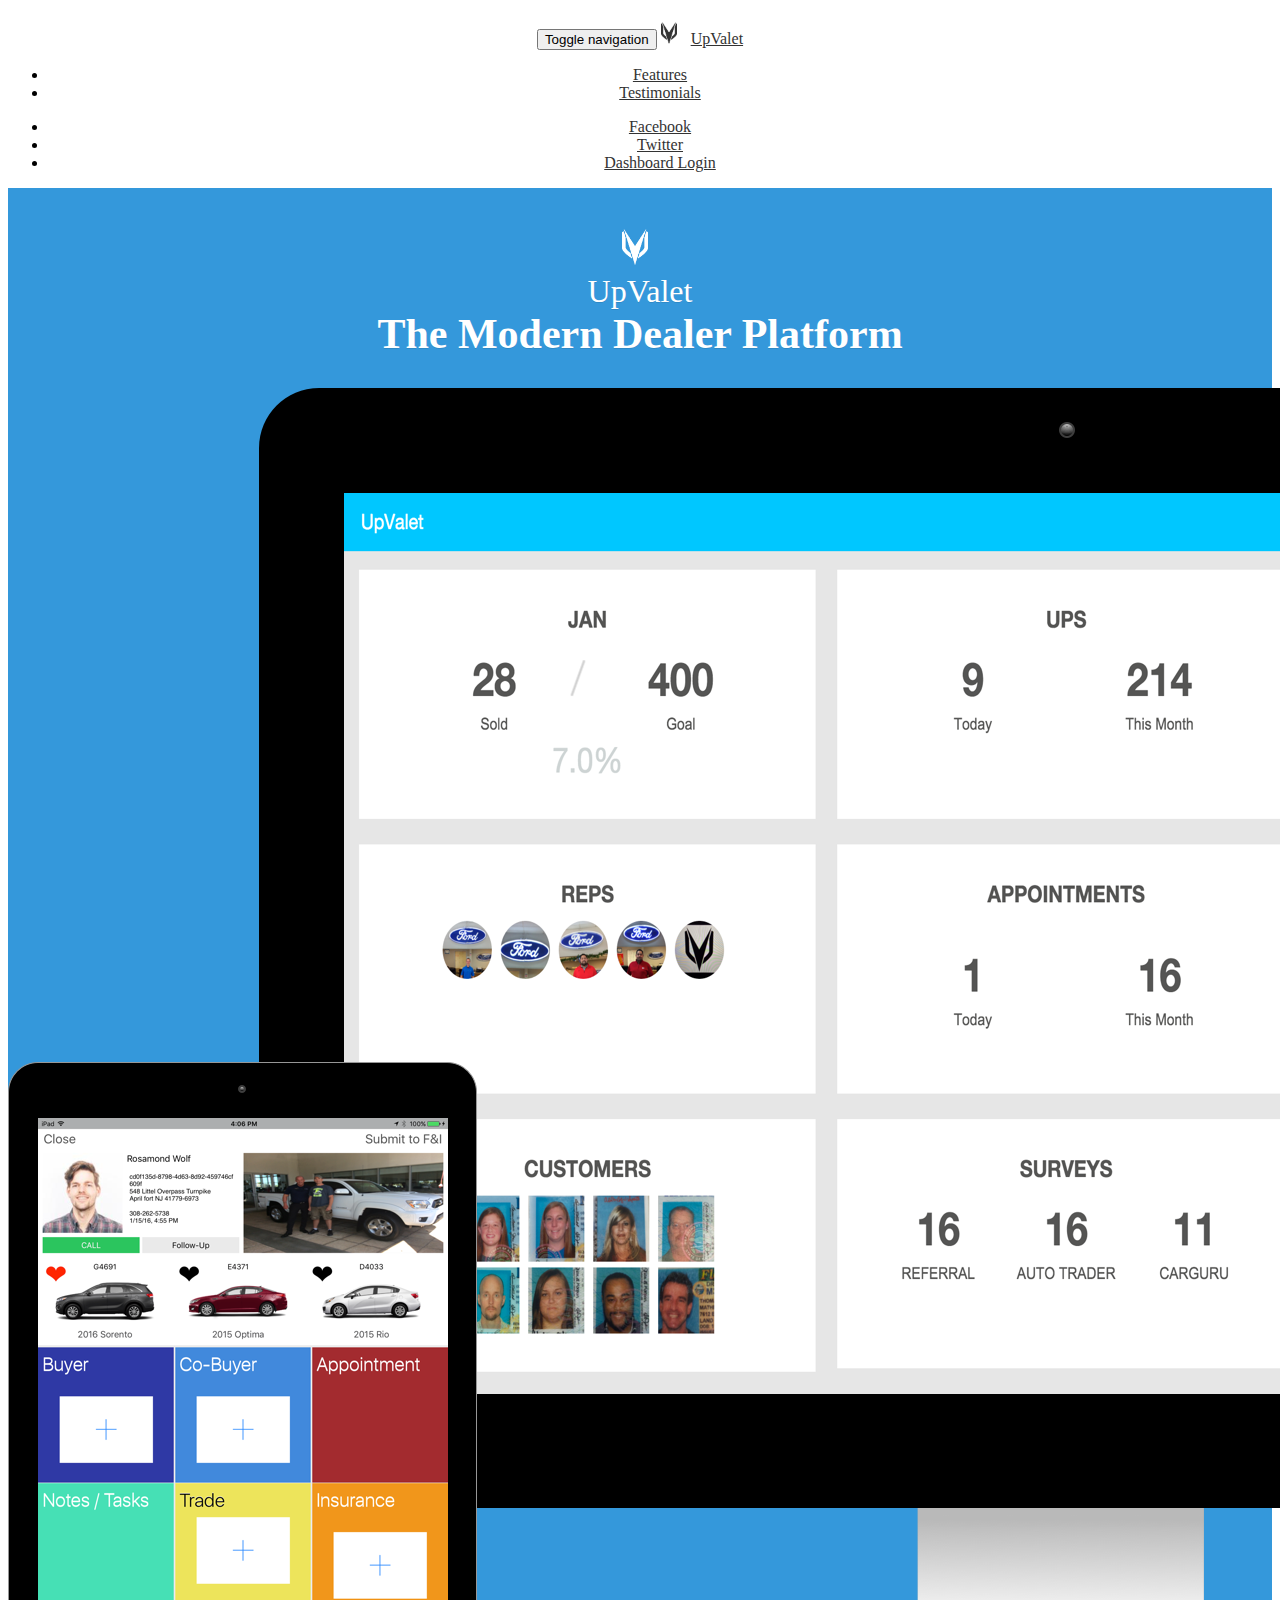
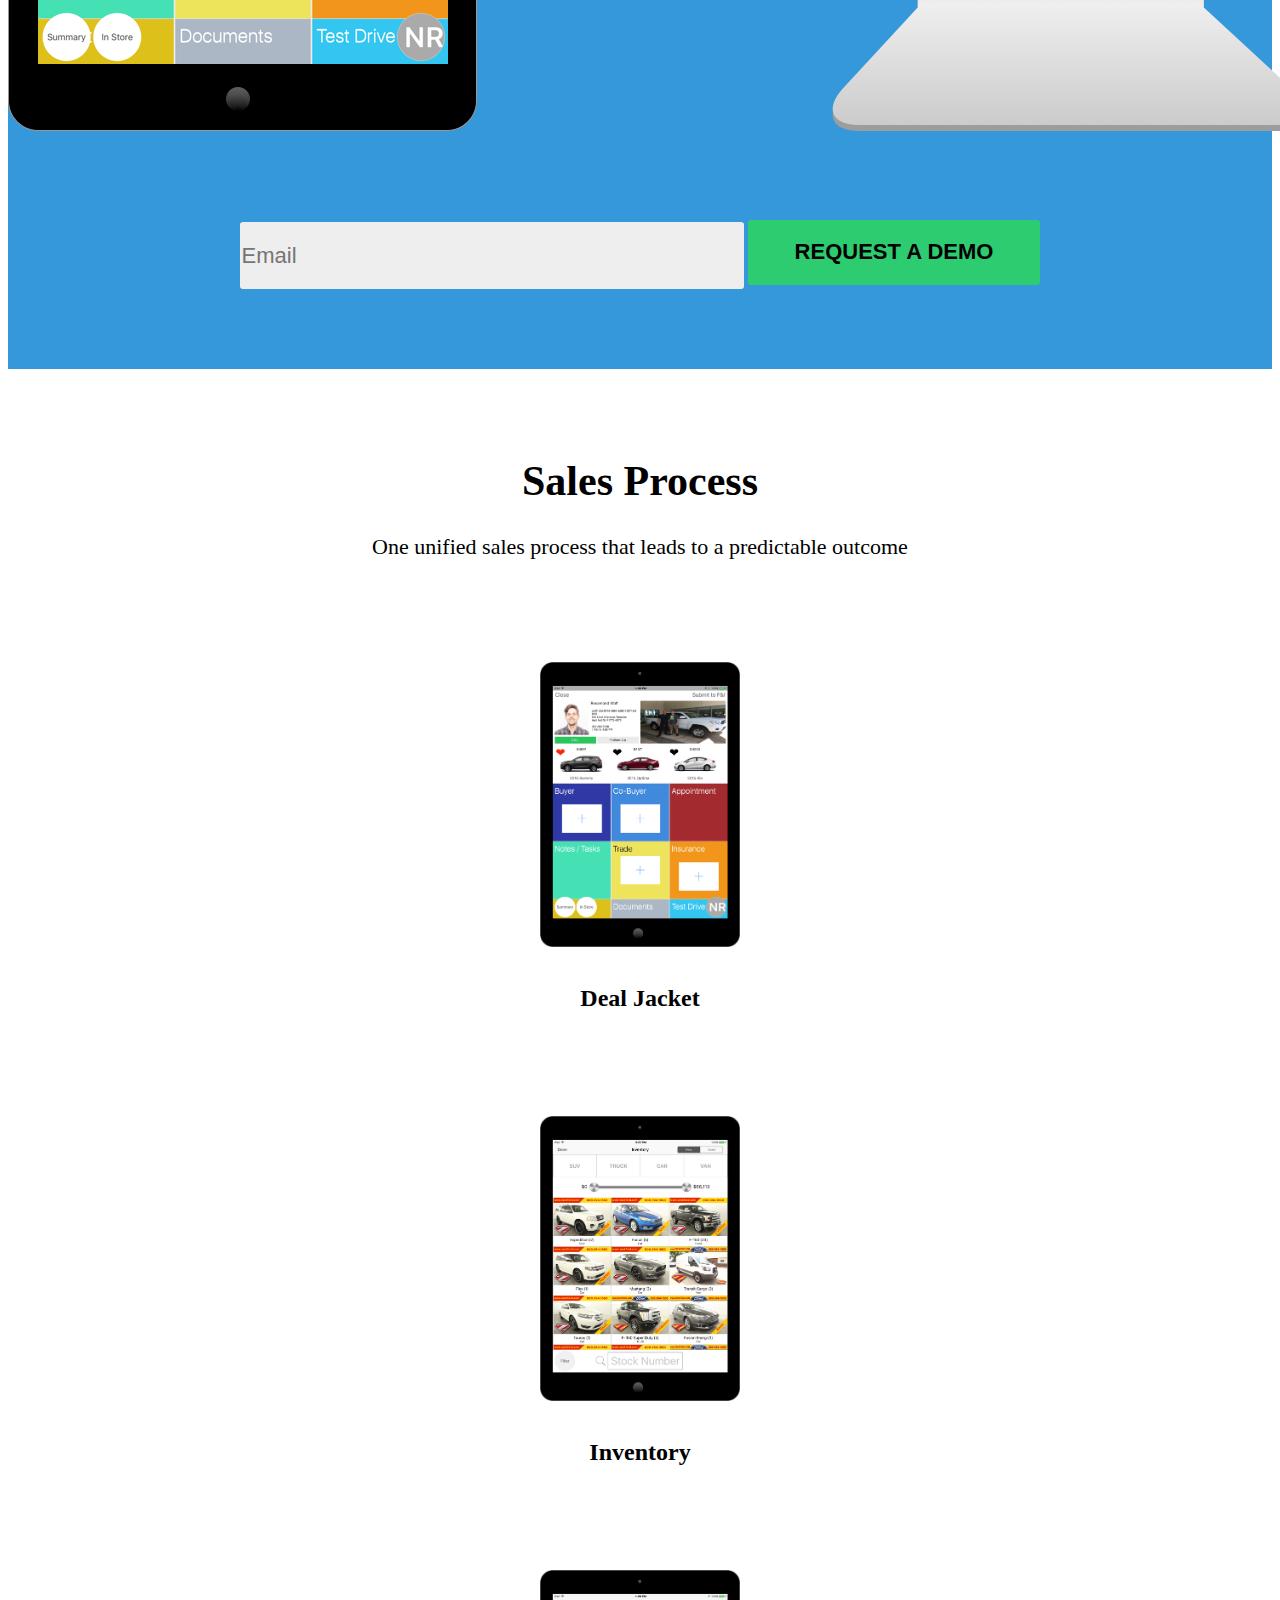
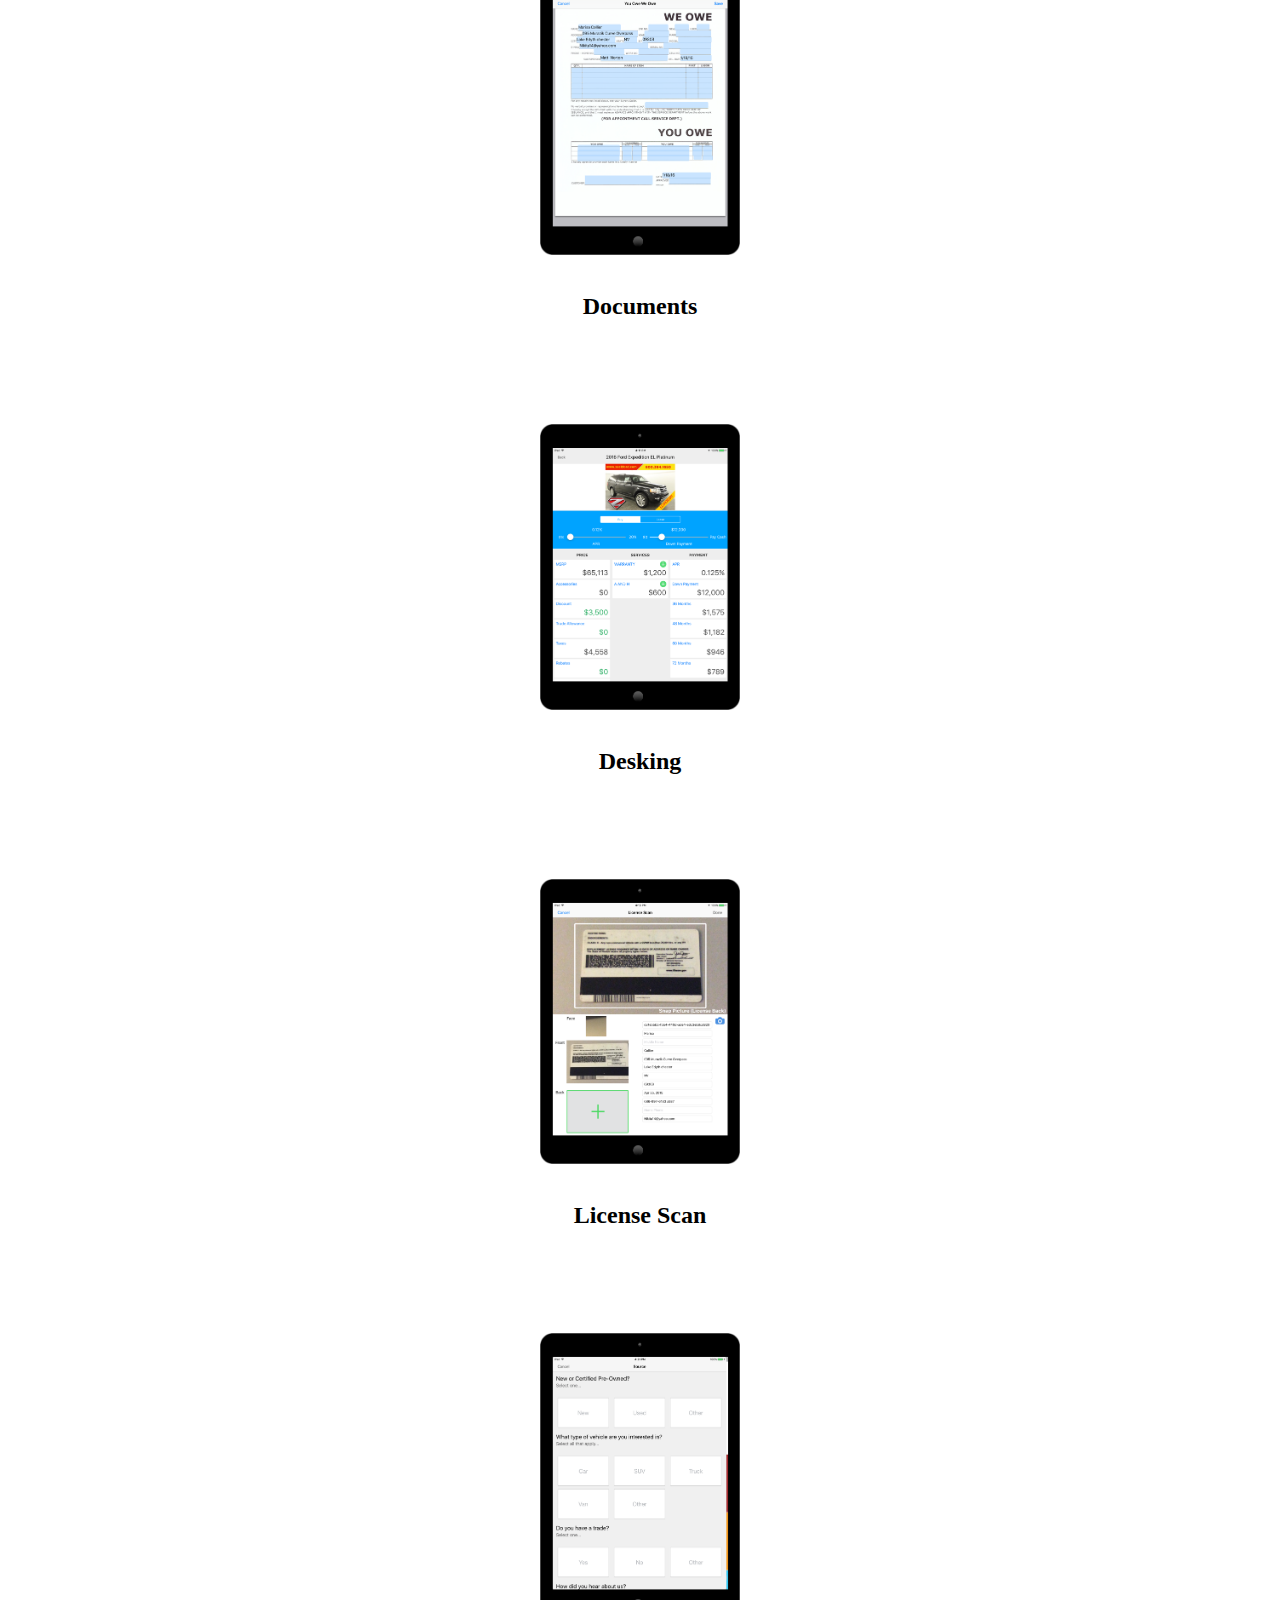
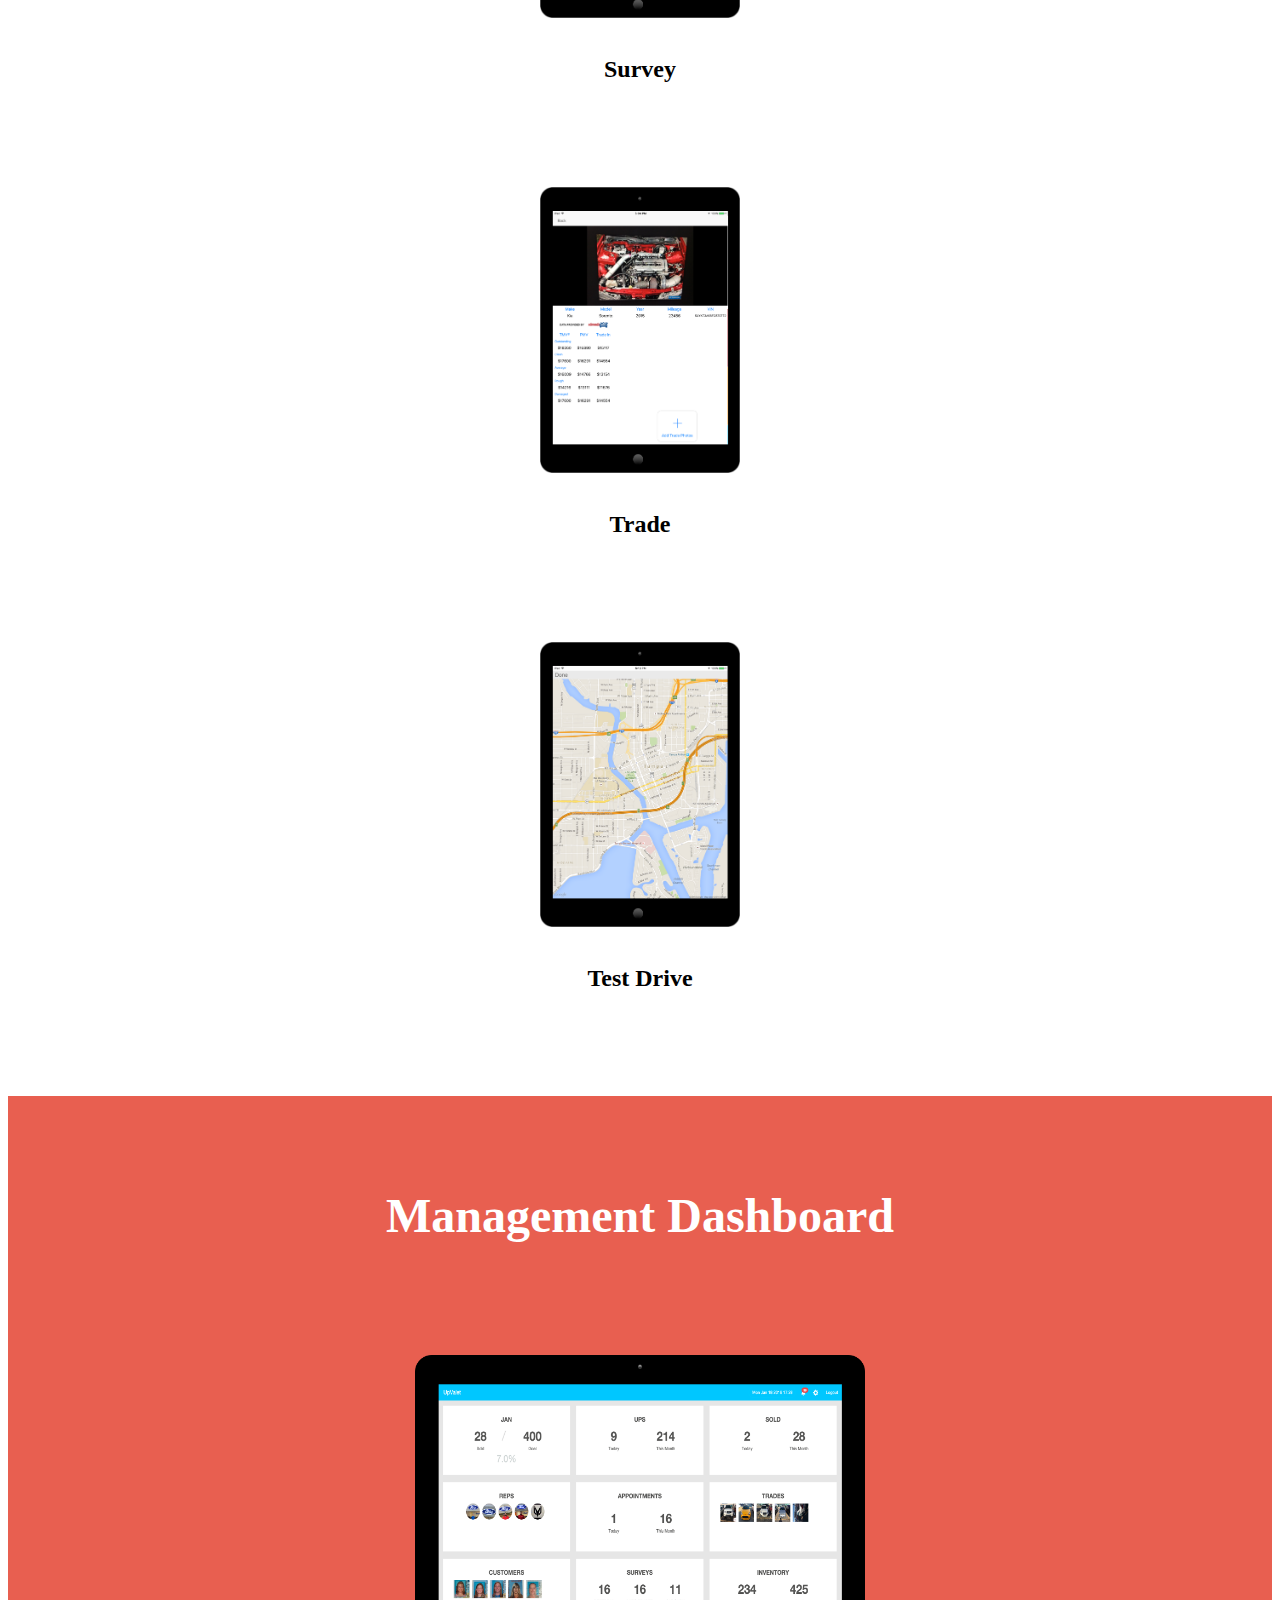
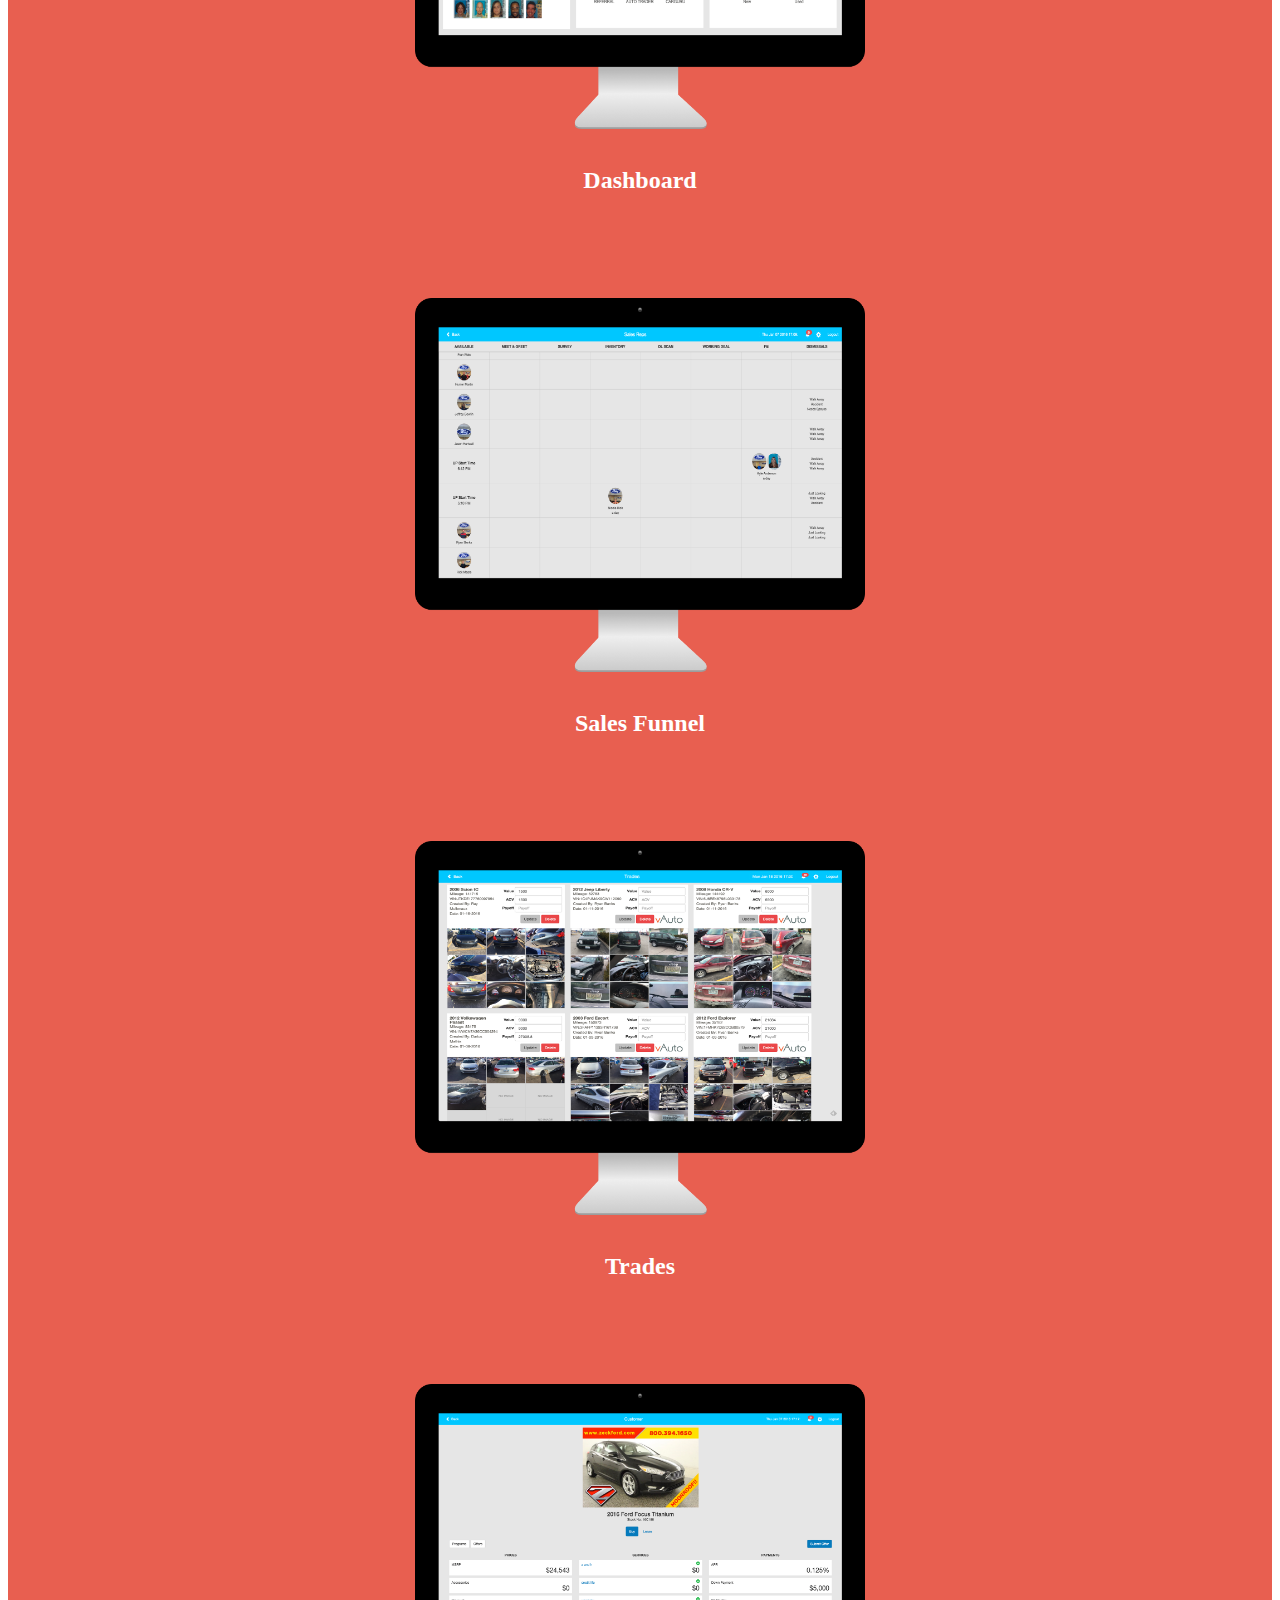
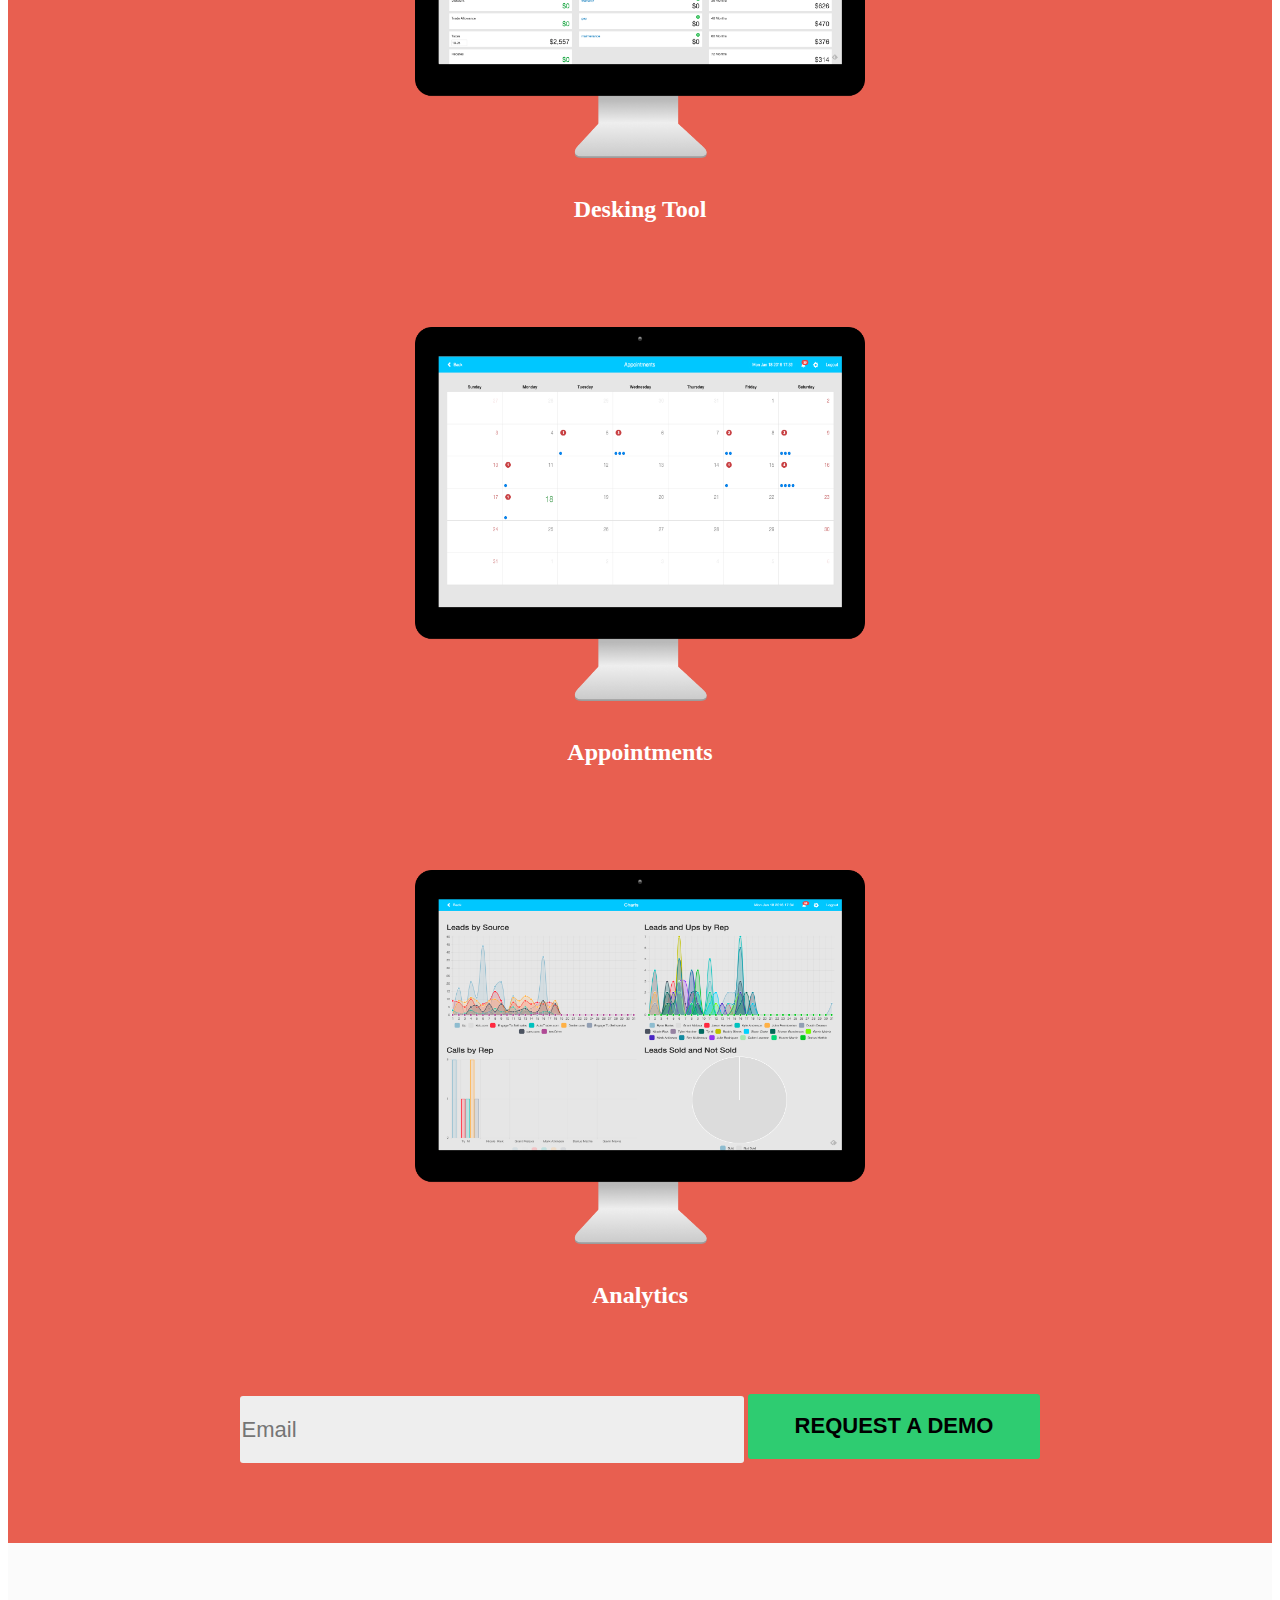
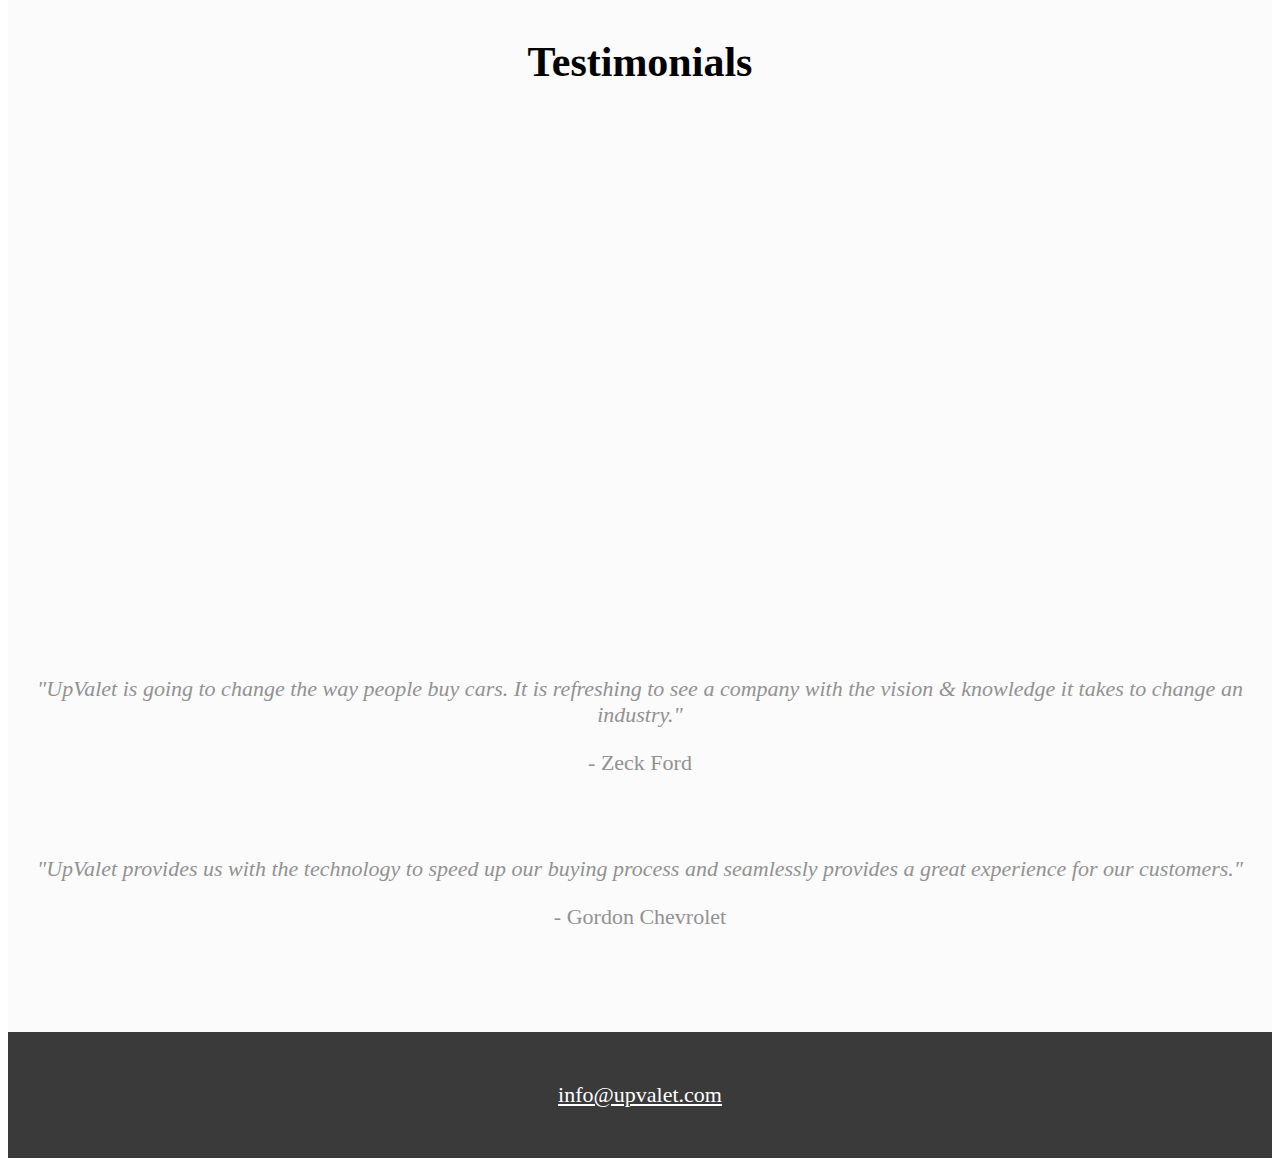
==== index.html @ baeb09fc "Add fb plugin" ====
<!DOCTYPE html>
<html lang=en>
    <head>
        <meta charset=utf-8>
        <meta content="IE=edge" http-equiv=X-UA-Compatible>
        <meta content="width=device-width,initial-scale=1" name=viewport>
        <title>UpValet</title>
        <!-- Latest compiled and minified CSS -->
        <link rel="stylesheet" href="https://maxcdn.bootstrapcdn.com/bootstrap/3.3.6/css/bootstrap.min.css" integrity="sha384-1q8mTJOASx8j1Au+a5WDVnPi2lkFfwwEAa8hDDdjZlpLegxhjVME1fgjWPGmkzs7" crossorigin="anonymous">
        <script src="https://ajax.googleapis.com/ajax/libs/jquery/2.1.3/jquery.min.js"></script>

        <!-- Latest compiled and minified JavaScript -->
        <script src="https://maxcdn.bootstrapcdn.com/bootstrap/3.3.6/js/bootstrap.min.js" integrity="sha384-0mSbJDEHialfmuBBQP6A4Qrprq5OVfW37PRR3j5ELqxss1yVqOtnepnHVP9aJ7xS" crossorigin="anonymous"></script>
        
        <link href=css/styles.css rel=stylesheet>
        <link href=favicon.ico rel=icon>
    </head>
    <body>
        <!--FB SDK -->
        <script>
          window.fbAsyncInit = function() {
            FB.init({
              appId      : '596925270458579',
              xfbml      : true,
              version    : 'v2.6'
            });
          };
        
          (function(d, s, id){
             var js, fjs = d.getElementsByTagName(s)[0];
             if (d.getElementById(id)) {return;}
             js = d.createElement(s); js.id = id;
             js.src = "//connect.facebook.net/en_US/sdk.js";
             fjs.parentNode.insertBefore(js, fjs);
           }(document, 'script', 'facebook-jssdk'));
        </script>
        
        <header class="navbar navbar-static-top uv-navbar" id=top role=banner>
            <div class=container>
                <div class=navbar-header>
                    <button aria-controls=bs-navbar aria-expanded=false class="navbar-toggle collapsed" data-target=#bs-navbar data-toggle=collapse type=button>
                        <span class=sr-only>Toggle navigation</span>
                        <span class=icon-bar></span>
                        <span class=icon-bar></span>
                        <span class=icon-bar></span>
                    </button>
                    <img src="images/logo-dark.png" class="pull-left" id=logo>
                    <a class=navbar-brand href=../>UpValet</a>
                </div>
                <nav class="collapse navbar-collapse" id=bs-navbar>
                    <ul class="nav navbar-nav">
                        <li><a href="#features">Features</a></li>
                        <li><a href="#testimonials">Testimonials</a></li>
                    </ul>
                    <ul class="nav navbar-nav navbar-right">
                        <li><a href="https://www.facebook.com/Upvalet/">Facebook</a></li>
                        <li><a href="https://twitter.com/upvalet">Twitter</a></li>
                        <li><a href="http://dashboard.upvalet.com/#/login">Dashboard Login</a></li>
                    </ul>
                </nav>
            </div>
        </header>
        
        <main class=hero>
            <div class=container>
                <div class="hero-brand">
                    <img src="images/logo.png" class="pull-left" id=logo>
                    <div class="pull-left">UpValet</div>
                </div>
                <div class="clearfix"></div>
                <h1>The Modern Dealer Platform</h1>
                <img src="images/devices.png" class="img-responsive" id=devices>
                
                <form id="sign-up" action="//formspree.io/info@upvalet.com" method="POST" onSubmit="location.href = 'http://upvalet.com'">
                    <div class="form-group input input-group-lg">
                        <input class="form-control email-input" placeholder="Email" spellcheck="false" type="email" id="mailer" type="email" name="_replyto">
                    </div>
                    <input class="btn btn-lg btn-primary" data-disable-with="Saving..." type="submit" value="REQUEST A DEMO">
                </form>
            </div>
        </main>
        <a name="features"></a>
        <div class="section">
            <div class=container>
                <h1>Sales Process </h1>
                <p style="font-size: 22px;">One unified sales process that leads to a predictable outcome </p>
                <div class=row>
                    <div class="col-sm-3 feature">
                        <img src="images/customer-card.png" class="ipad img-responsive">
                        <h3>Deal Jacket</h3>
                    </div>
                    <div class="col-sm-3 feature">
                        <img src="images/inventory.png" class="ipad img-responsive">
                        <h3>Inventory</h3>
                    </div>
                    <div class="col-sm-3 feature">
                        <img src="images/documents.png" class="ipad img-responsive">
                        <h3>Documents</h3>
                    </div>
                    <div class="col-sm-3 feature">
                        <img src="images/desking.png" class="ipad img-responsive">
                        <h3>Desking</h3>
                    </div>
                </div>
                <div class=row>
                    <div class="col-sm-3 feature">
                        <img src="images/license-scan.png" class="ipad img-responsive">
                        <h3>License Scan</h3>
                    </div>
                    <div class="col-sm-3 feature">
                        <img src="images/survey.png" class="ipad img-responsive">
                        <h3>Survey</h3>
                    </div>
                    <div class="col-sm-3 feature">
                        <img src="images/trade.png" class="ipad img-responsive">
                        <h3>Trade</h3>
                    </div>
                    <div class="col-sm-3 feature">
                        <img src="images/test-drive.png" class="ipad img-responsive">
                        <h3>Test Drive</h3>
                    </div>
                </div>
            </div>
        </div>
        
        <!-- Mac -->
        <div class="section mgt-dashboard">
            <div class=container>
                <h1>Management Dashboard</h1>
                <div class=row>
                    <div class="col-sm-4 feature">
                        <img src="images/dashboard.png" class="mac img-responsive">
                        <h3>Dashboard</h3>
                    </div>
                    <div class="col-sm-4 feature">
                        <img src="images/sales-funnel.png" class="mac img-responsive">
                        <h3>Sales Funnel</h3>
                    </div>
                    <div class="col-sm-4 feature">
                        <img src="images/trades.png" class="mac img-responsive">
                        <h3>Trades</h3>
                    </div>
                    
                </div>
                <div class=row>
                    <div class="col-sm-4 feature">
                        <img src="images/mgt-desking.png" class="mac img-responsive">
                        <h3>Desking Tool</h3>
                    </div>
                    <div class="col-sm-4 feature">
                        <img src="images/appointments.png" class="mac img-responsive">
                        <h3>Appointments</h3>
                    </div>
                    <div class="col-sm-4 feature">
                        <img src="images/analytics.png" class="mac img-responsive">
                        <h3>Analytics</h3>
                    </div>
                </div>
                
                <form id="sign-up" action="//formspree.io/info@upvalet.com" method="POST" onSubmit="location.href = 'http://upvalet.com'">
                    <div class="form-group input input-group-lg">
                        <input class="form-control email-input" placeholder="Email" spellcheck="false" type="email" id="mailer" type="email" name="_replyto">
                    </div>
                    <input class="btn btn-lg btn-primary" data-disable-with="Saving..." type="submit" value="REQUEST A DEMO">
                </form>
            </div>
        </div>
        
        <a name="testimonials"></a>
        <div class="section testimonials">
            <div class=container>
                <h2>Testimonials</h2>
                <br>
                <div class="row">
                    <div class="col-lg-6">
                        <iframe id=video-testimonial src="https://www.youtube.com/embed/QkMRUKSz26s" frameborder="0" allowfullscreen></iframe>
                    </div>
                    <div class="col-lg-6 text-left">
                        <br>
                        <br>
                        <p><i>"UpValet is going to change the way people buy cars. It is refreshing to see a company with the vision & knowledge it takes to change an industry."</i></p>
                        <p>- Zeck Ford</p>
                        
                        <br>
                        <br>
                        <p><i>"UpValet provides us with the technology to speed up our buying process and seamlessly provides a great experience for our customers."</i></p>
                        <p>- Gordon Chevrolet</p>
                    </div>
                </div>
            </div>
        </div>
        
        <!-- FB Plugin -->
        <div class="fb-send-to-messenger" 
          messenger_app_id="596925270458579" 
          page_id="580854681959923" 
          data-ref="" 
          color="blue" 
          size="standard"></div>

        <footer class=uv-footer role=contentinfo>
            <div class=container>
                <a href="mailto:info@upvalet.com">info@upvalet.com</a>
            </div>
        </footer>
        <script>
          (function(i,s,o,g,r,a,m){i['GoogleAnalyticsObject']=r;i[r]=i[r]||function(){
          (i[r].q=i[r].q||[]).push(arguments)},i[r].l=1*new Date();a=s.createElement(o),
          m=s.getElementsByTagName(o)[0];a.async=1;a.src=g;m.parentNode.insertBefore(a,m)
          })(window,document,'script','//www.google-analytics.com/analytics.js','ga');

          ga('create', 'UA-61656320-2', 'auto');
          ga('send', 'pageview');

        </script>
        <script> (function(n,i,_n,j,a){ n.addEventListener("DOMContentLoaded", function() { i['liveninja'] = ["https://preview.liveninja.com/w/upvalet?frame=true"]; var _n = n.createElement('script'); var j = n.getElementsByTagName('script')[0]; _n.async = 1; _n.src='https://preview.liveninja.com/w/assets/widget.js'; j.parentNode.insertBefore(_n, j); })})(document, window); </script>
    </body>
</html>
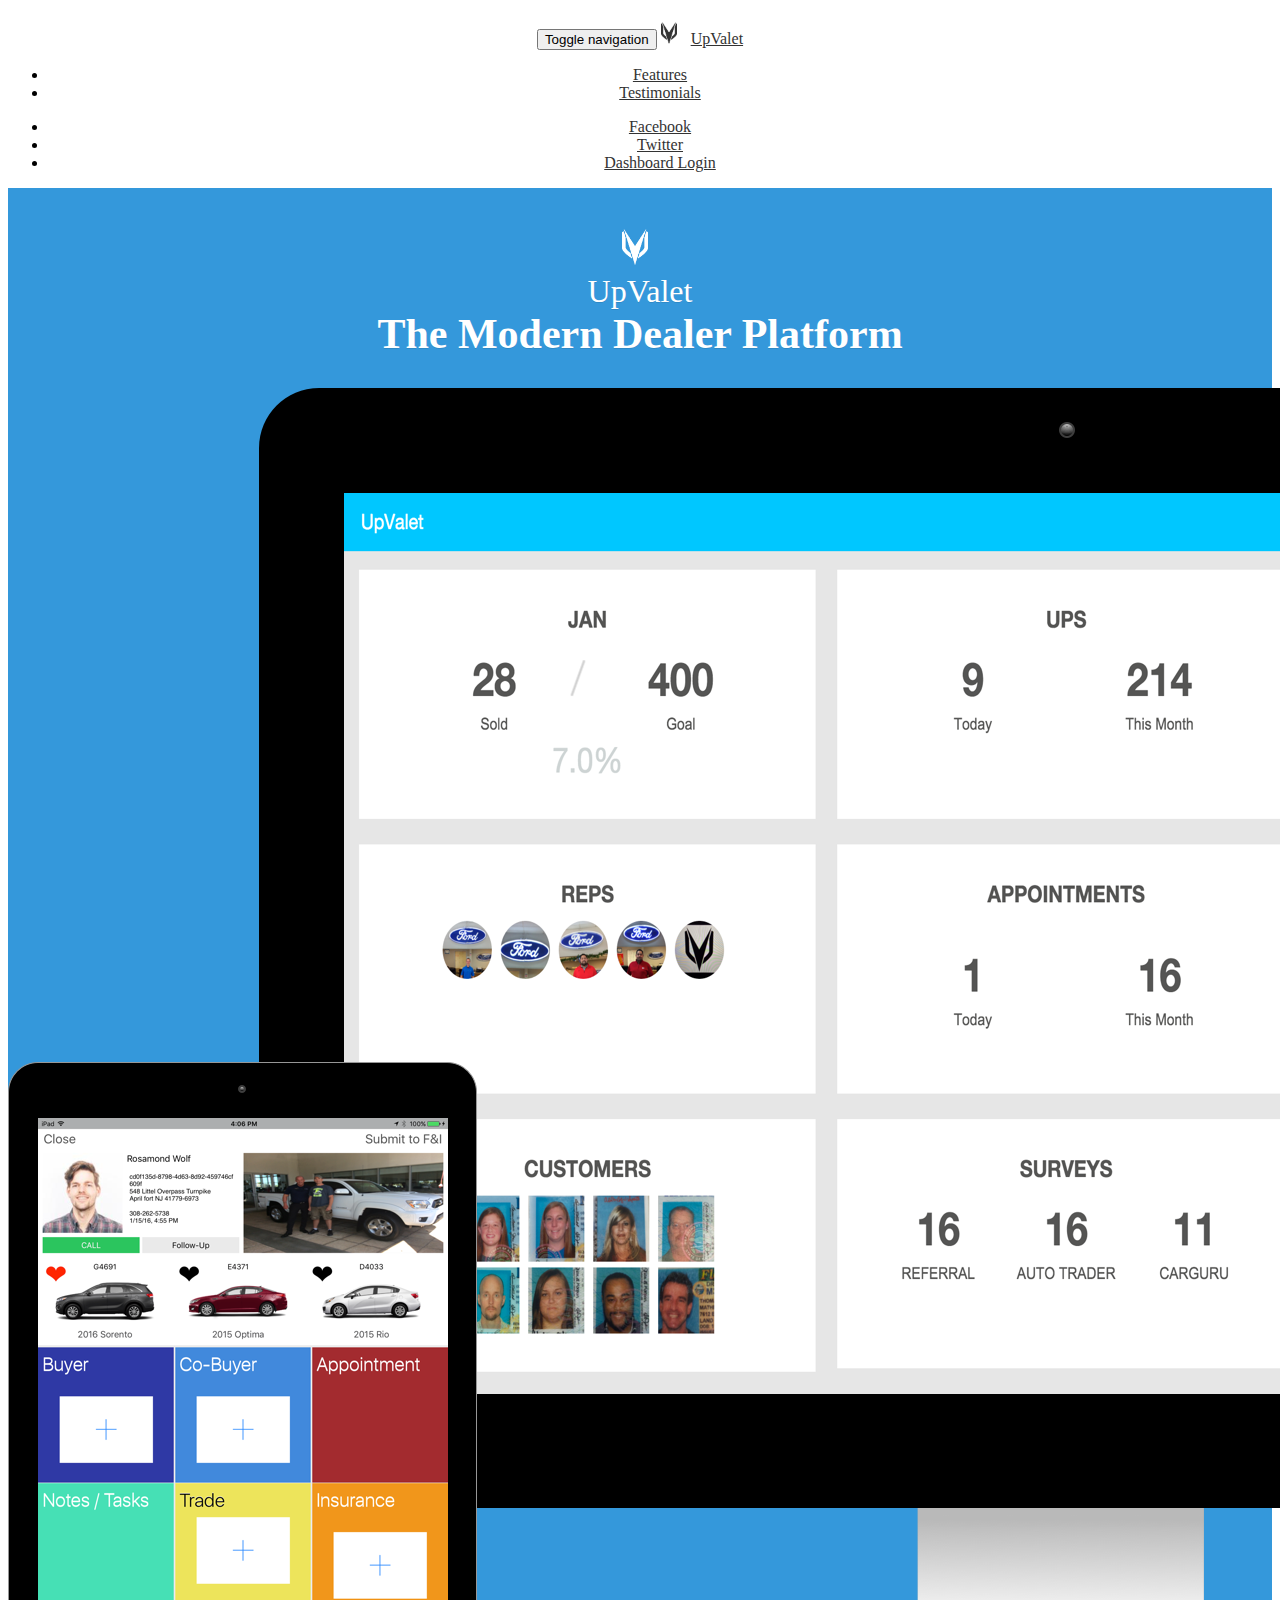
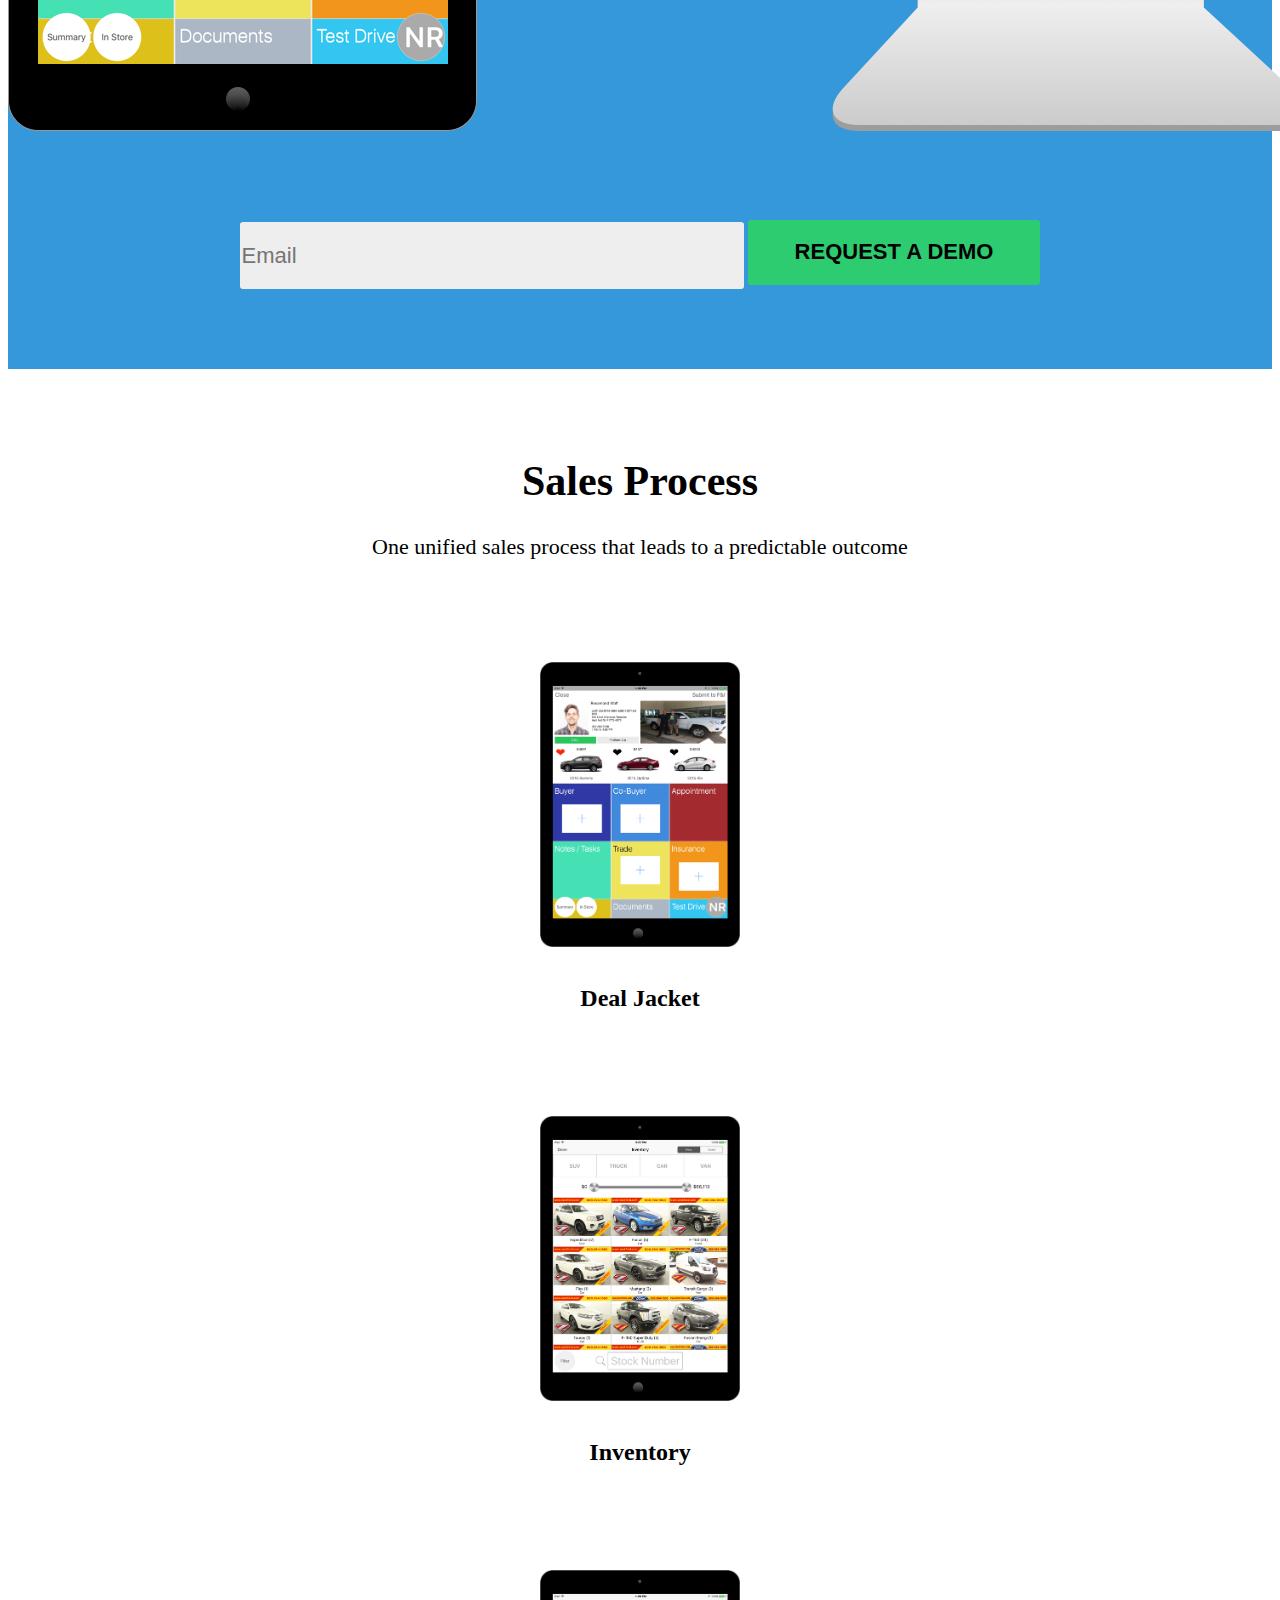
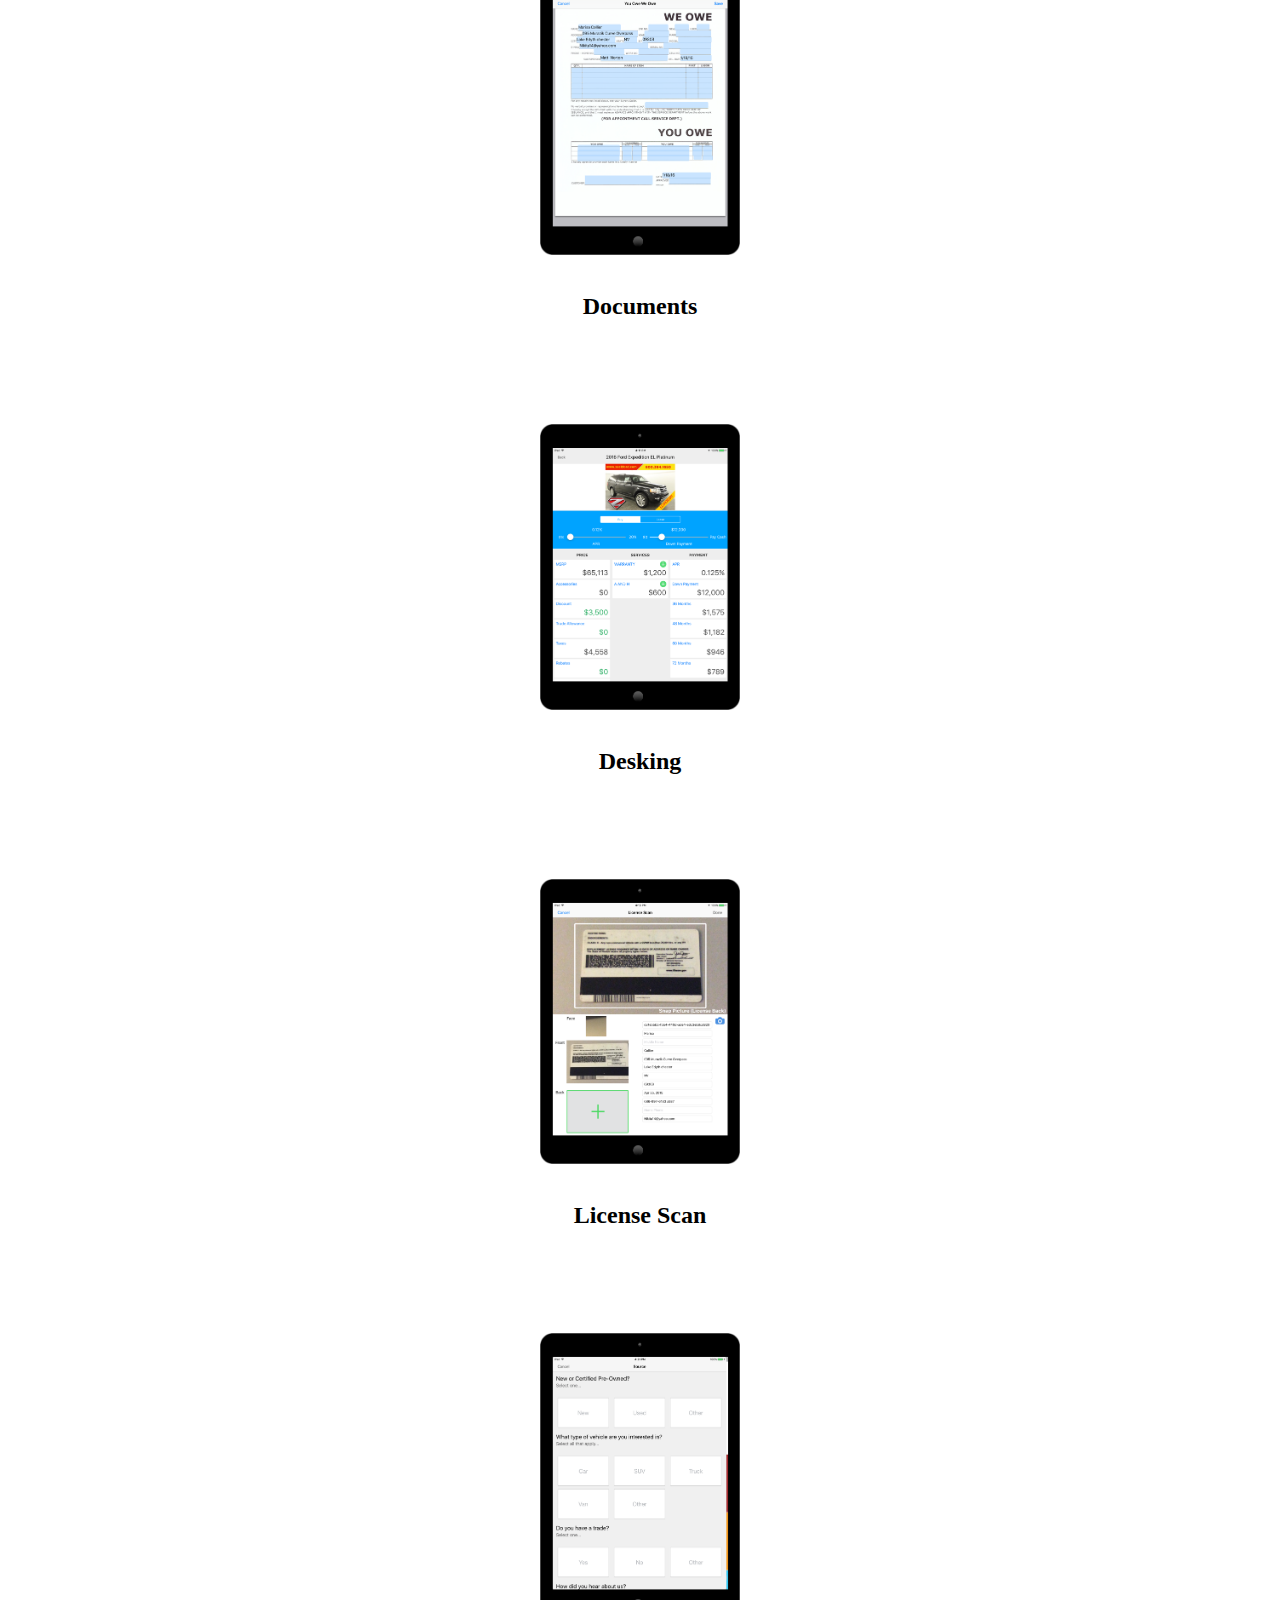
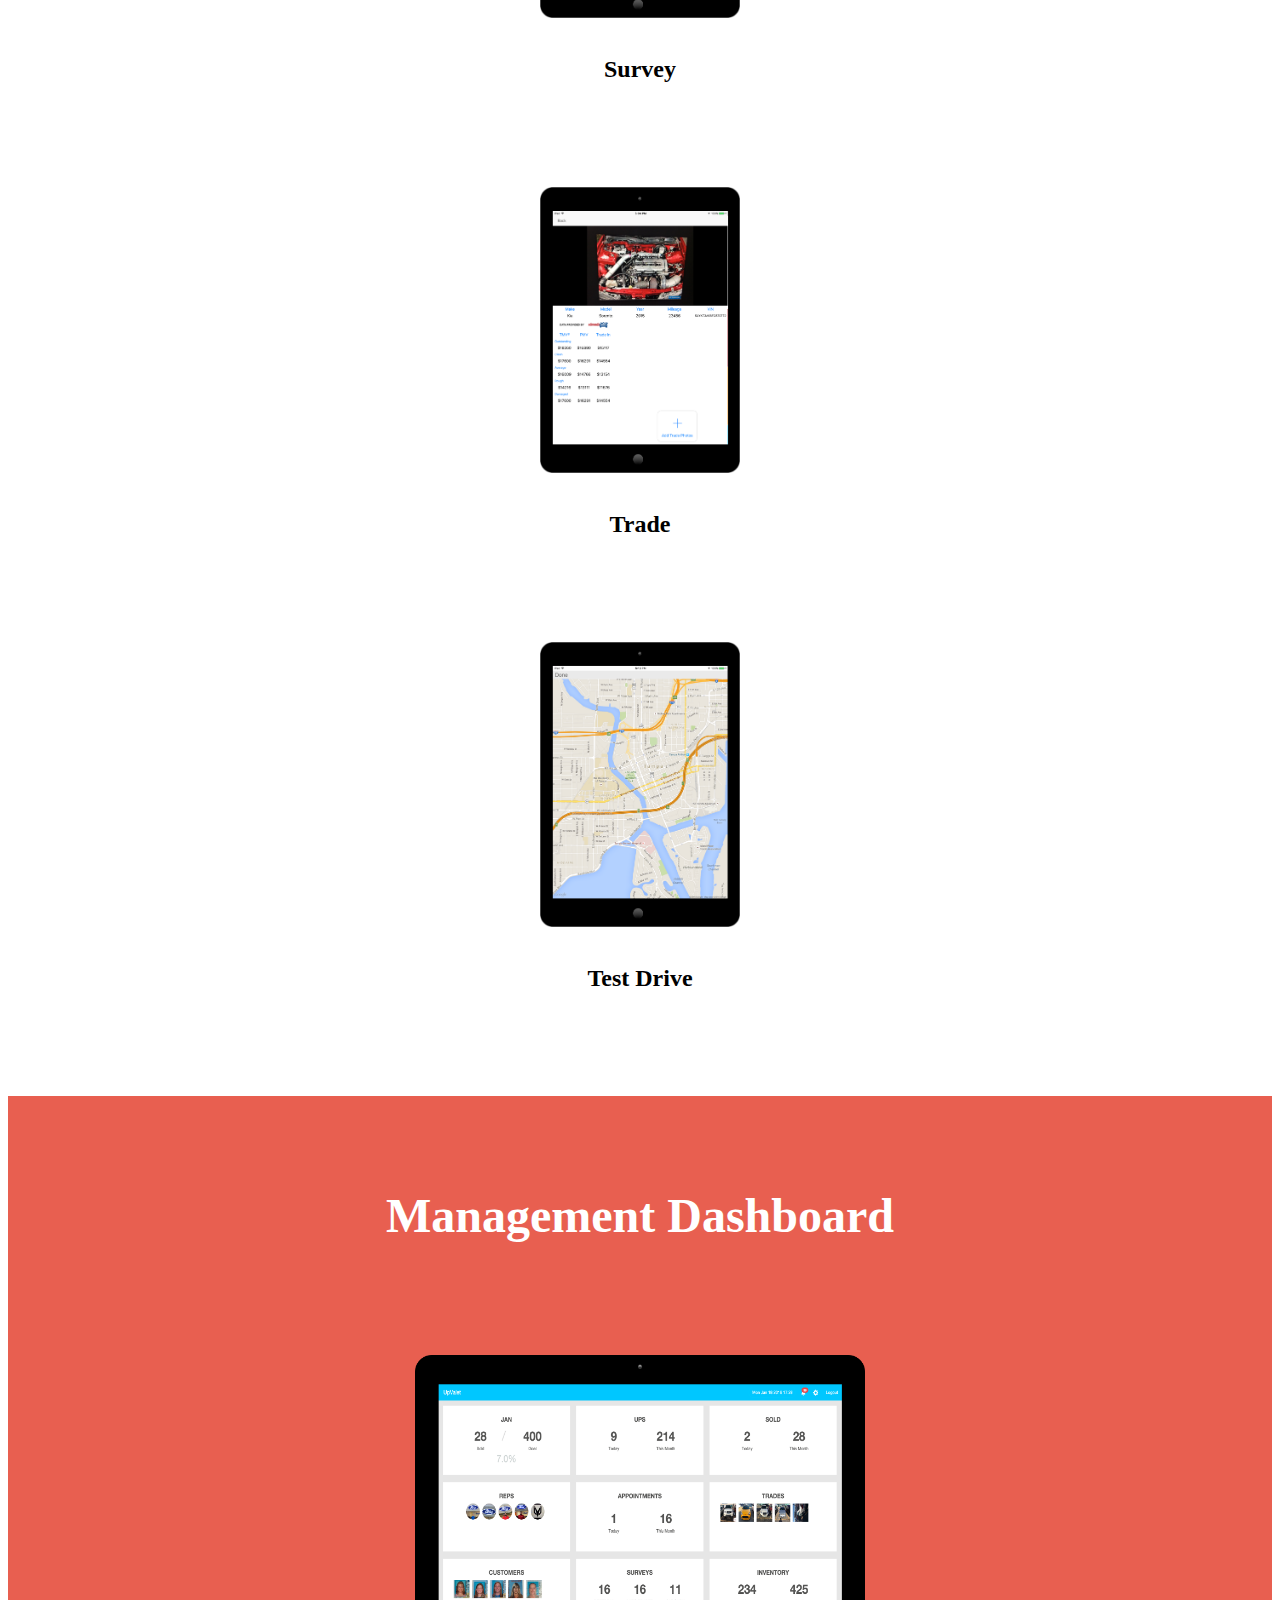
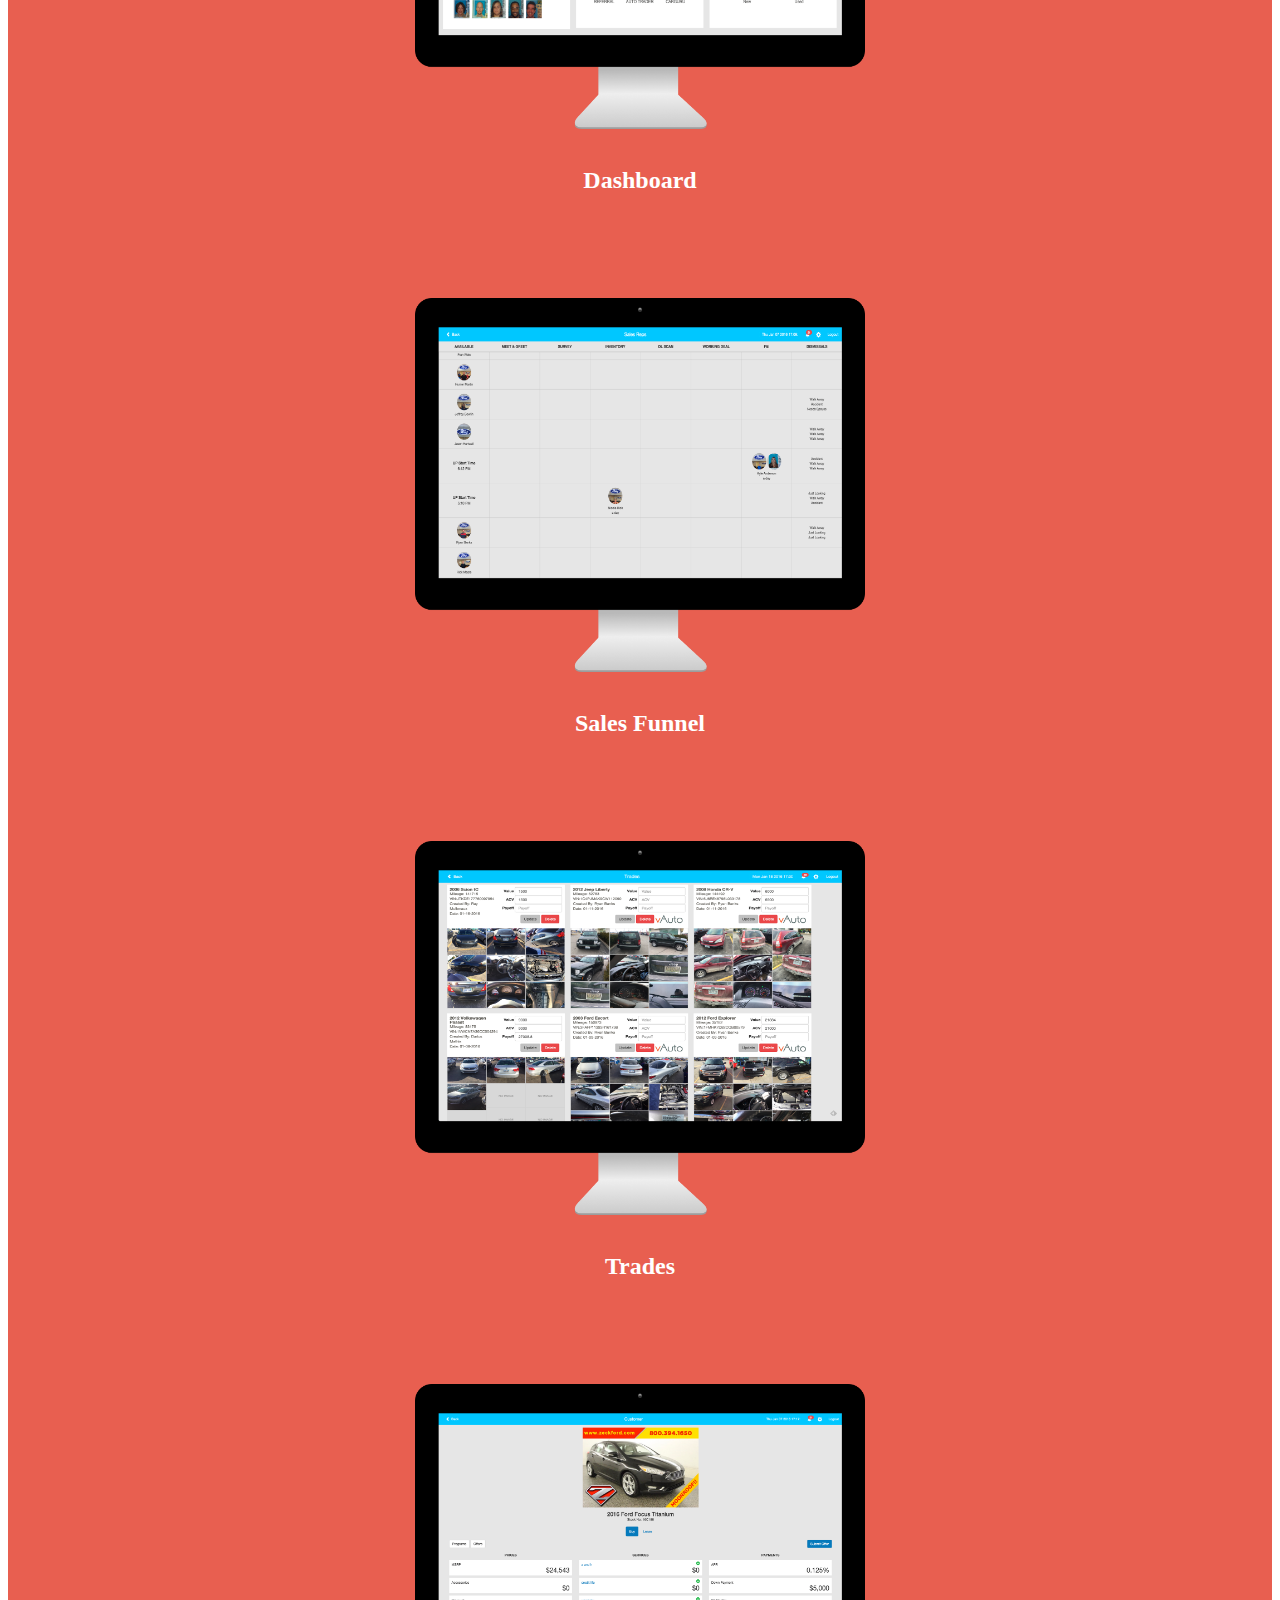
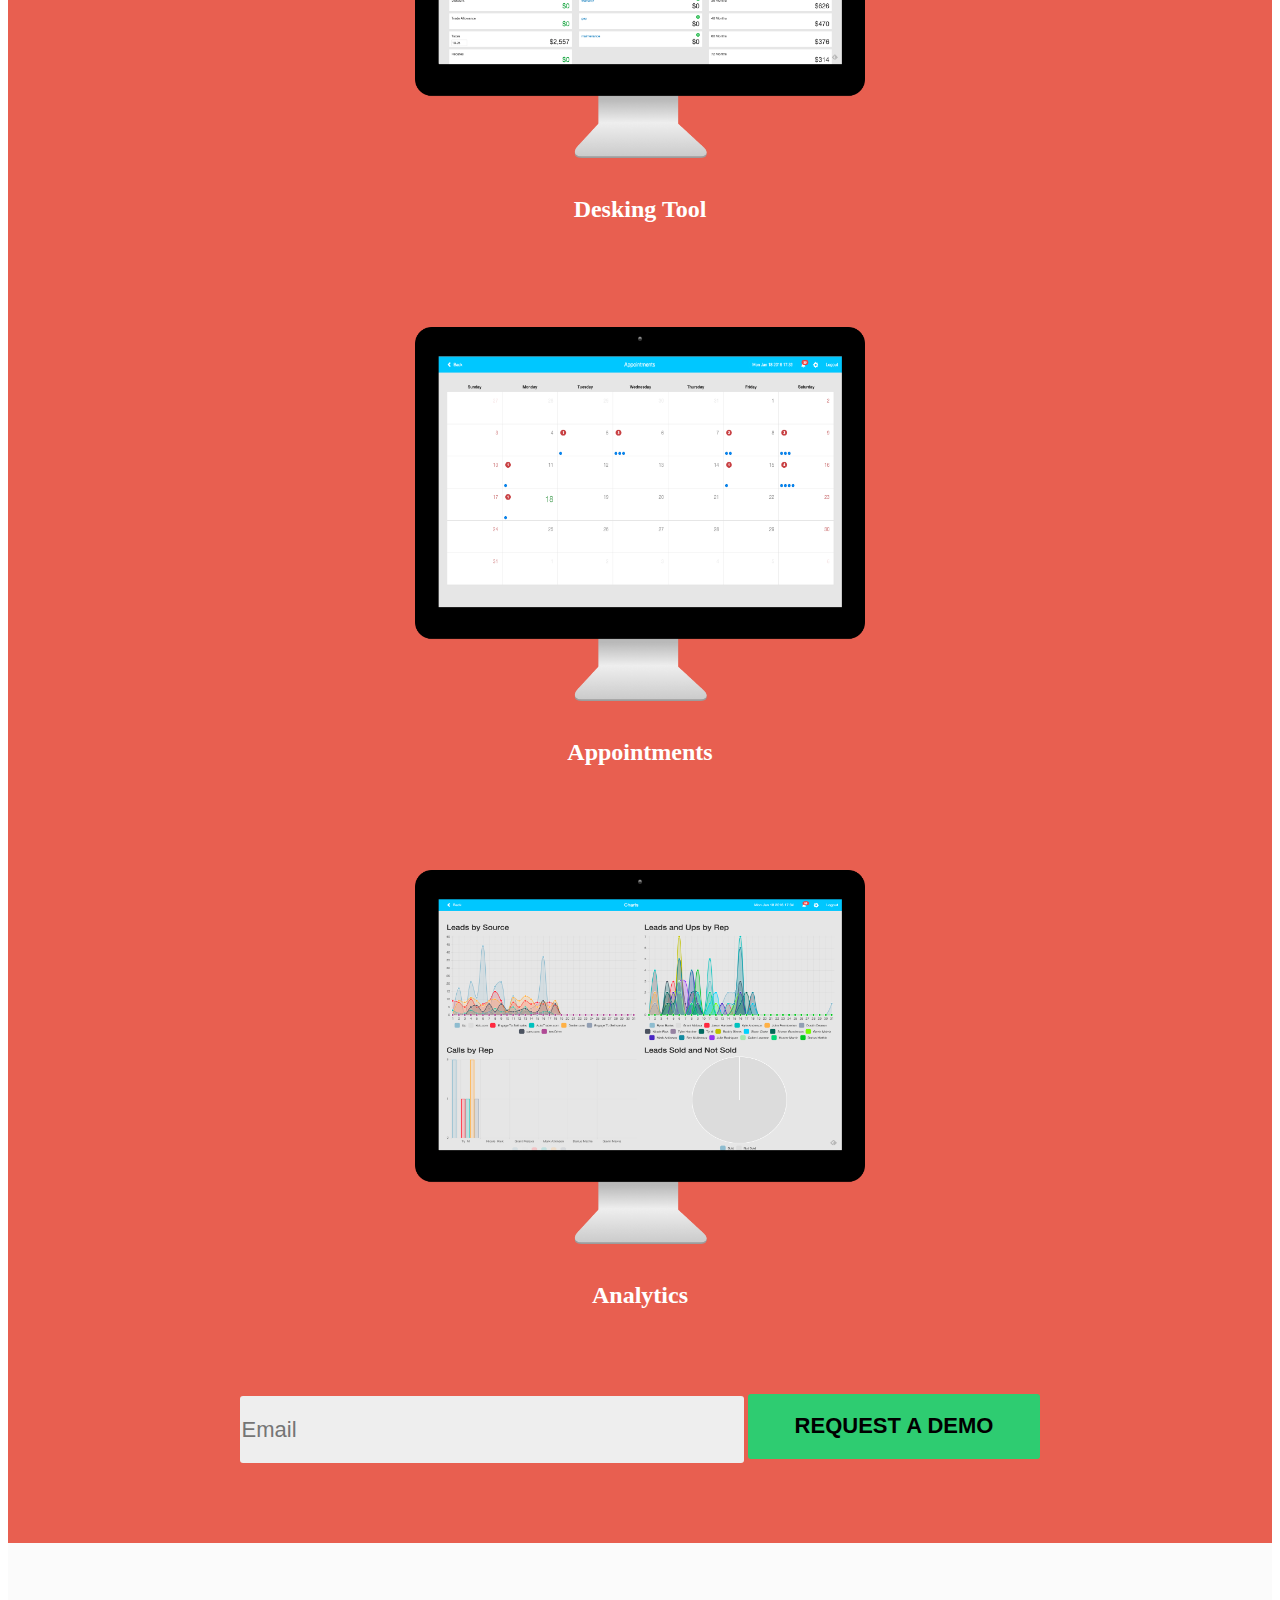
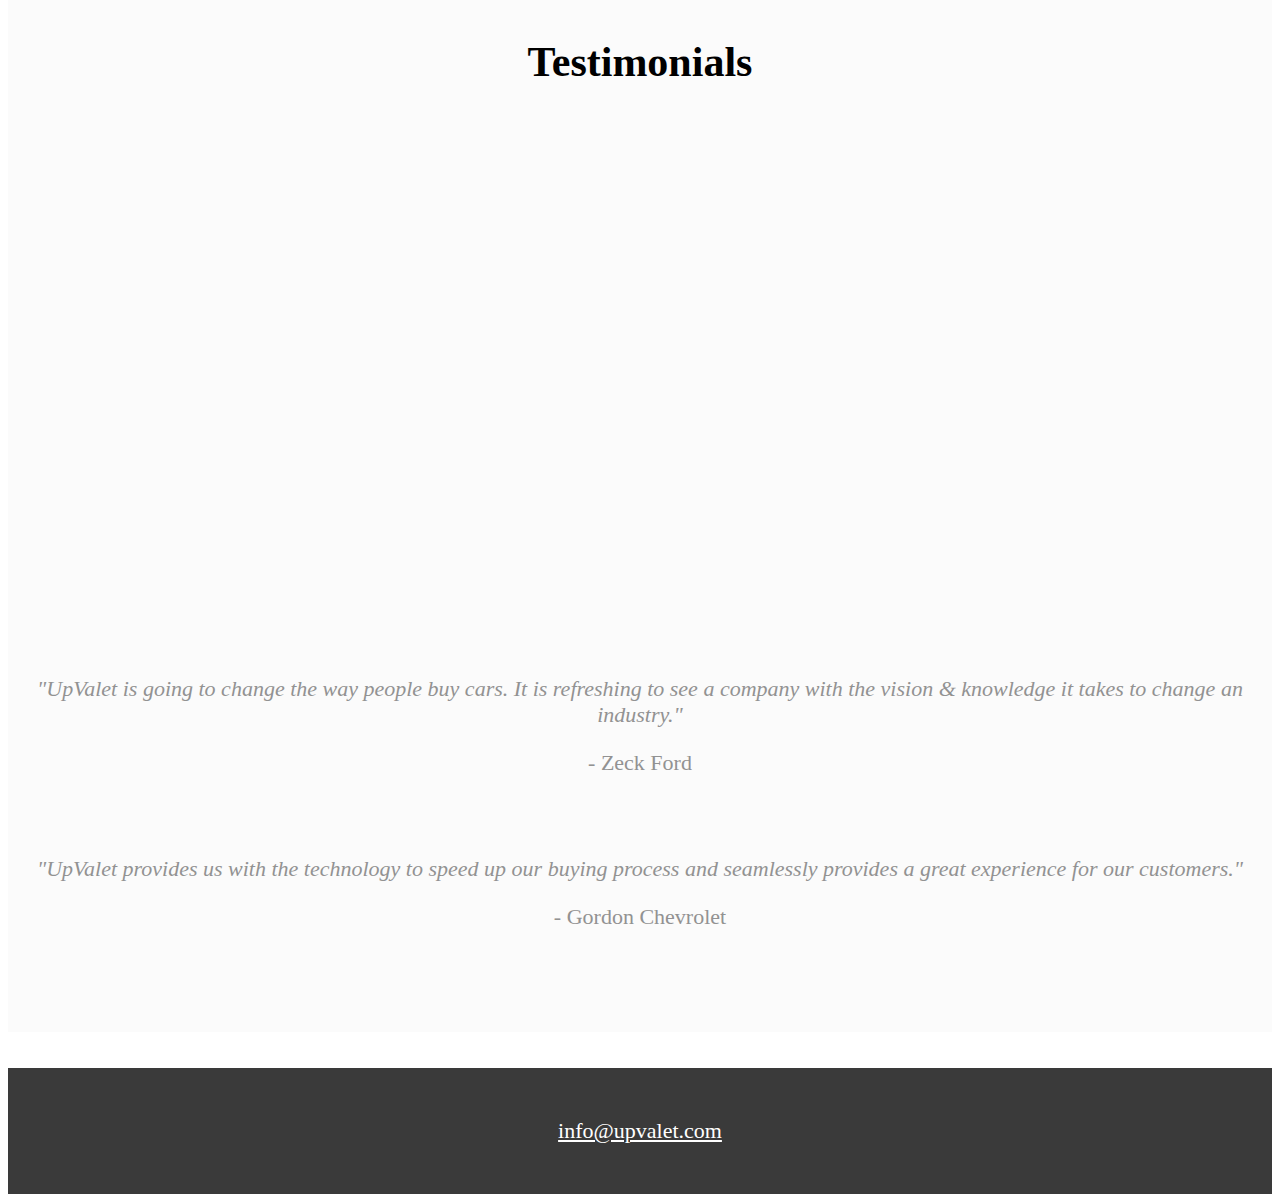
==== commit ae7c3d2b: "Add fb page plugin" ====
--- a/index.html
+++ b/index.html
@@ -190,13 +190,21 @@
             </div>
         </div>
         
-        <!-- FB Plugin -->
-        <div class="fb-send-to-messenger" 
+        <!-- FB Messgae Plugin -->
+        <div class="fb-messengermessageus" 
           messenger_app_id="596925270458579" 
           page_id="580854681959923" 
-          data-ref="" 
-          color="blue" 
-          size="standard"></div>
+          color="blue"
+          size="standard" ></div>
+          
+          <br>
+          <br>
+          <div class="fb-page" 
+              data-href="https://www.facebook.com/Upvalet"
+              data-width="380" 
+              data-hide-cover="false"
+              data-show-facepile="false" 
+              data-show-posts="false"></div>
 
         <footer class=uv-footer role=contentinfo>
             <div class=container>
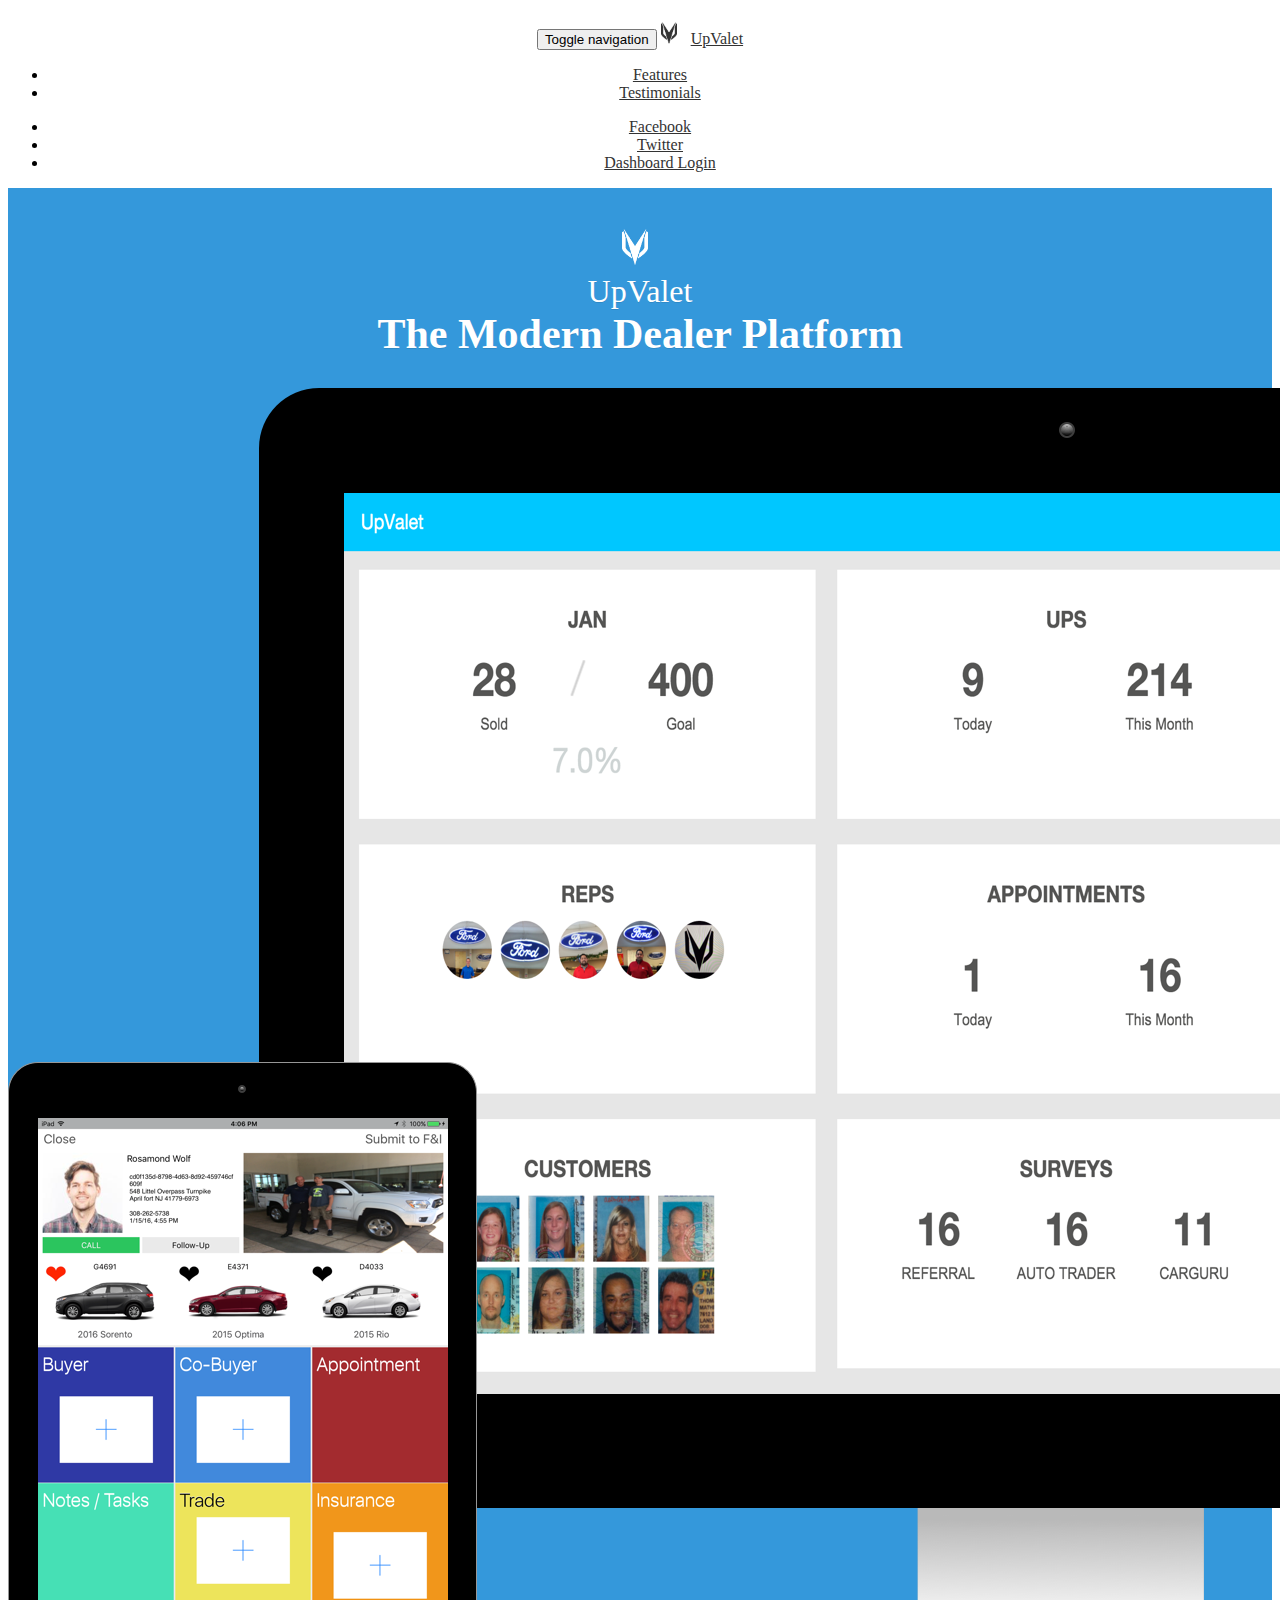
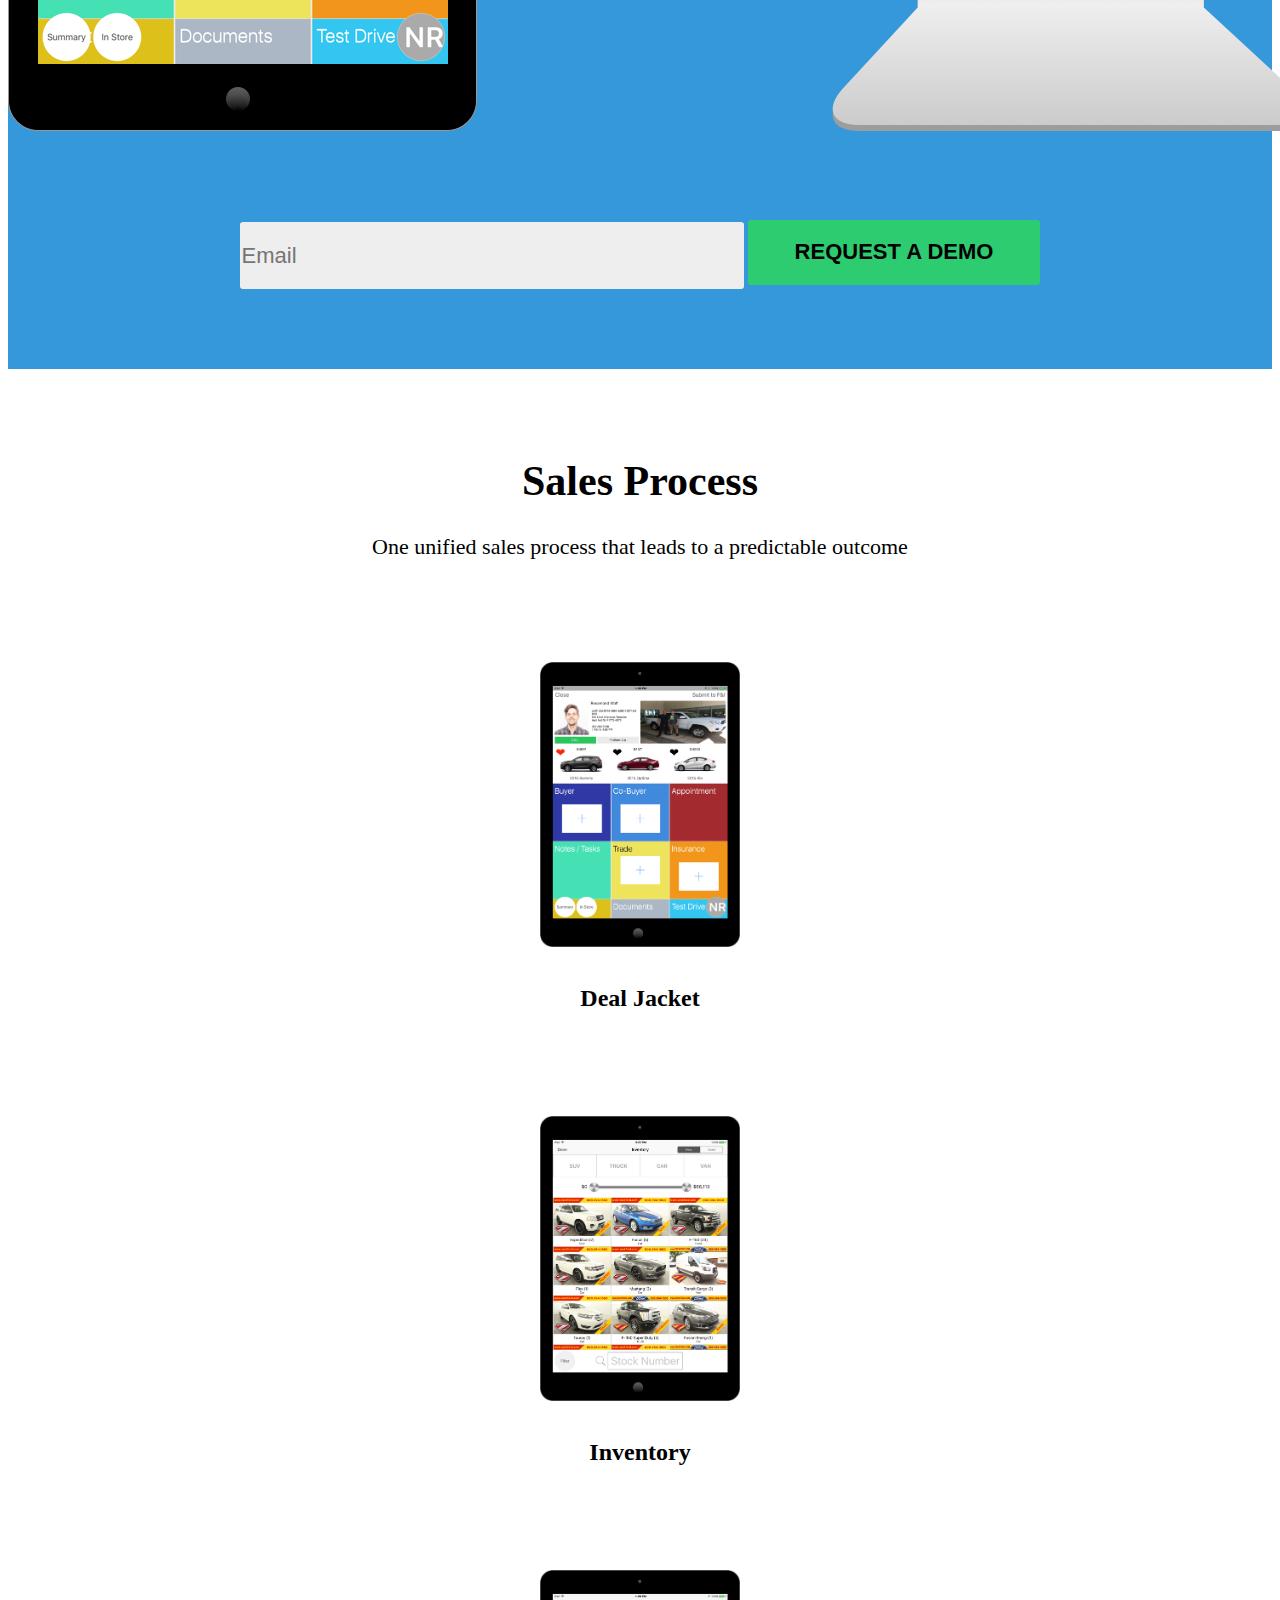
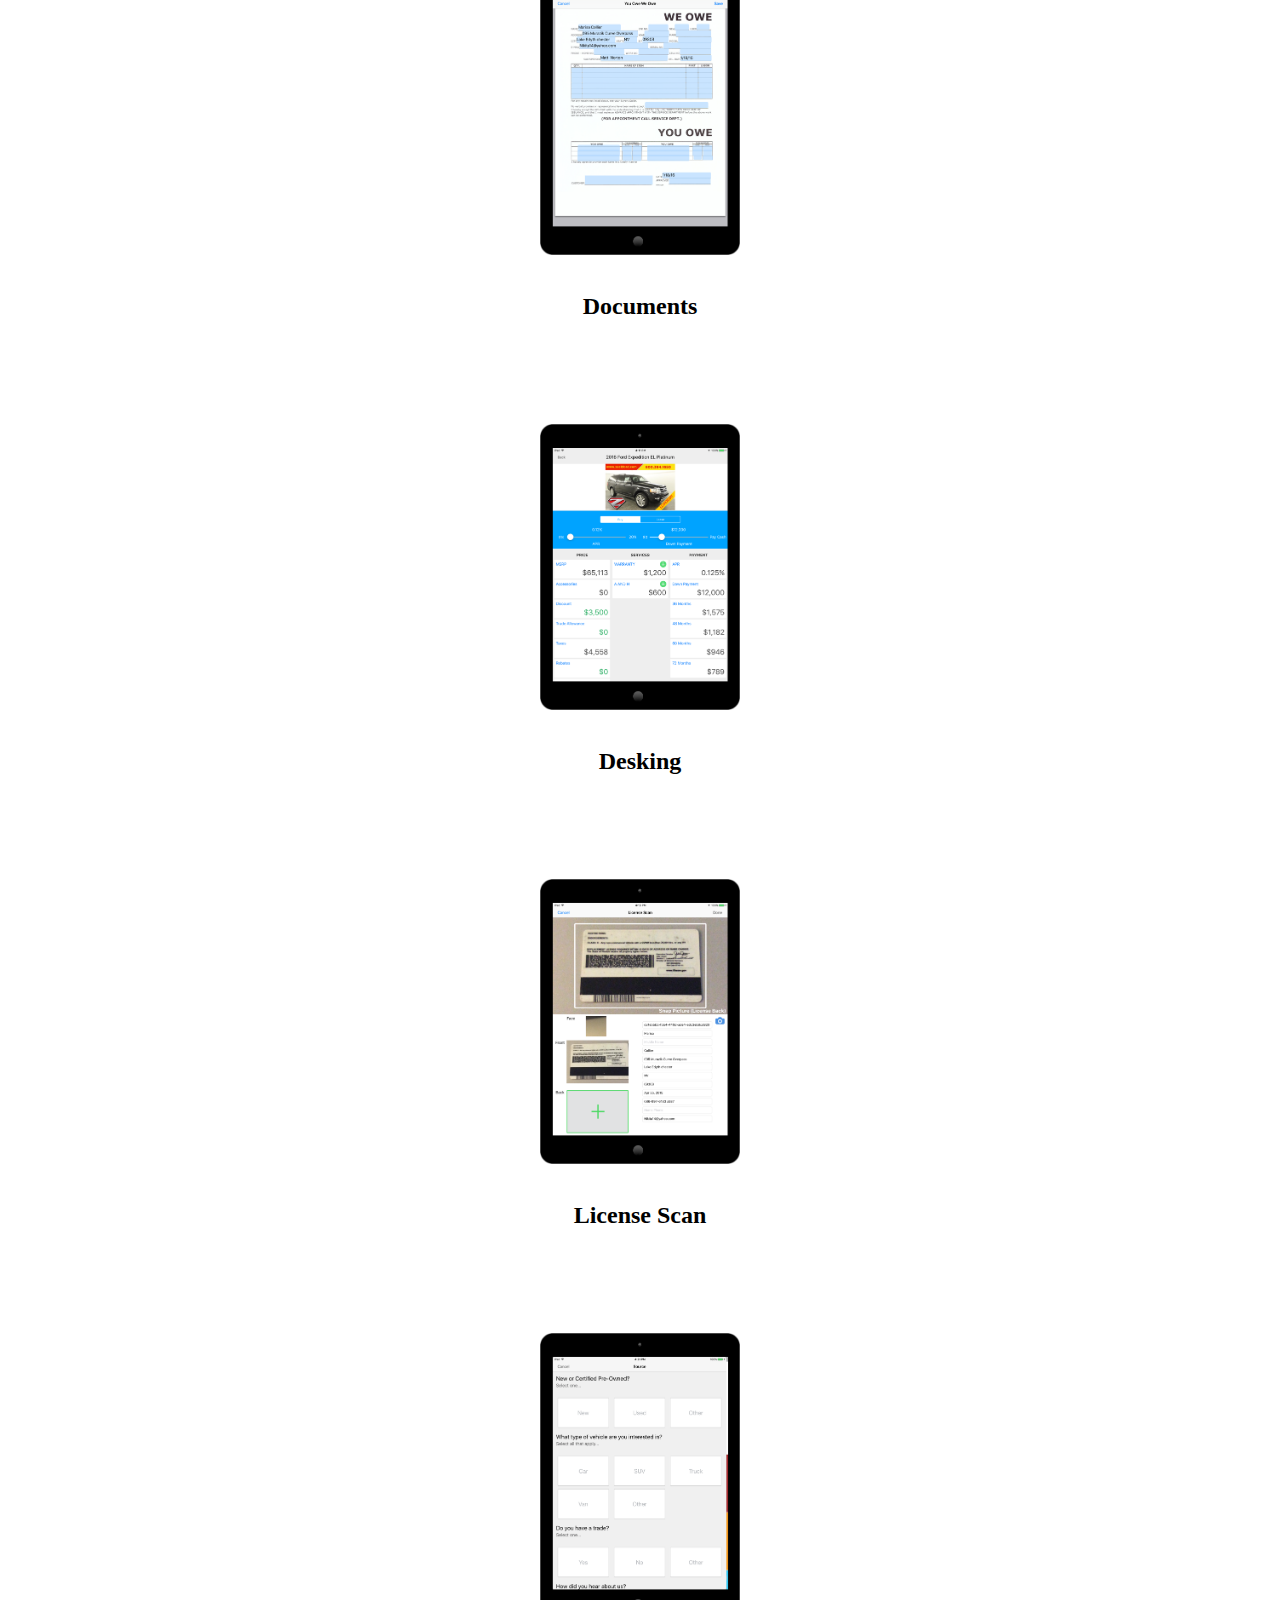
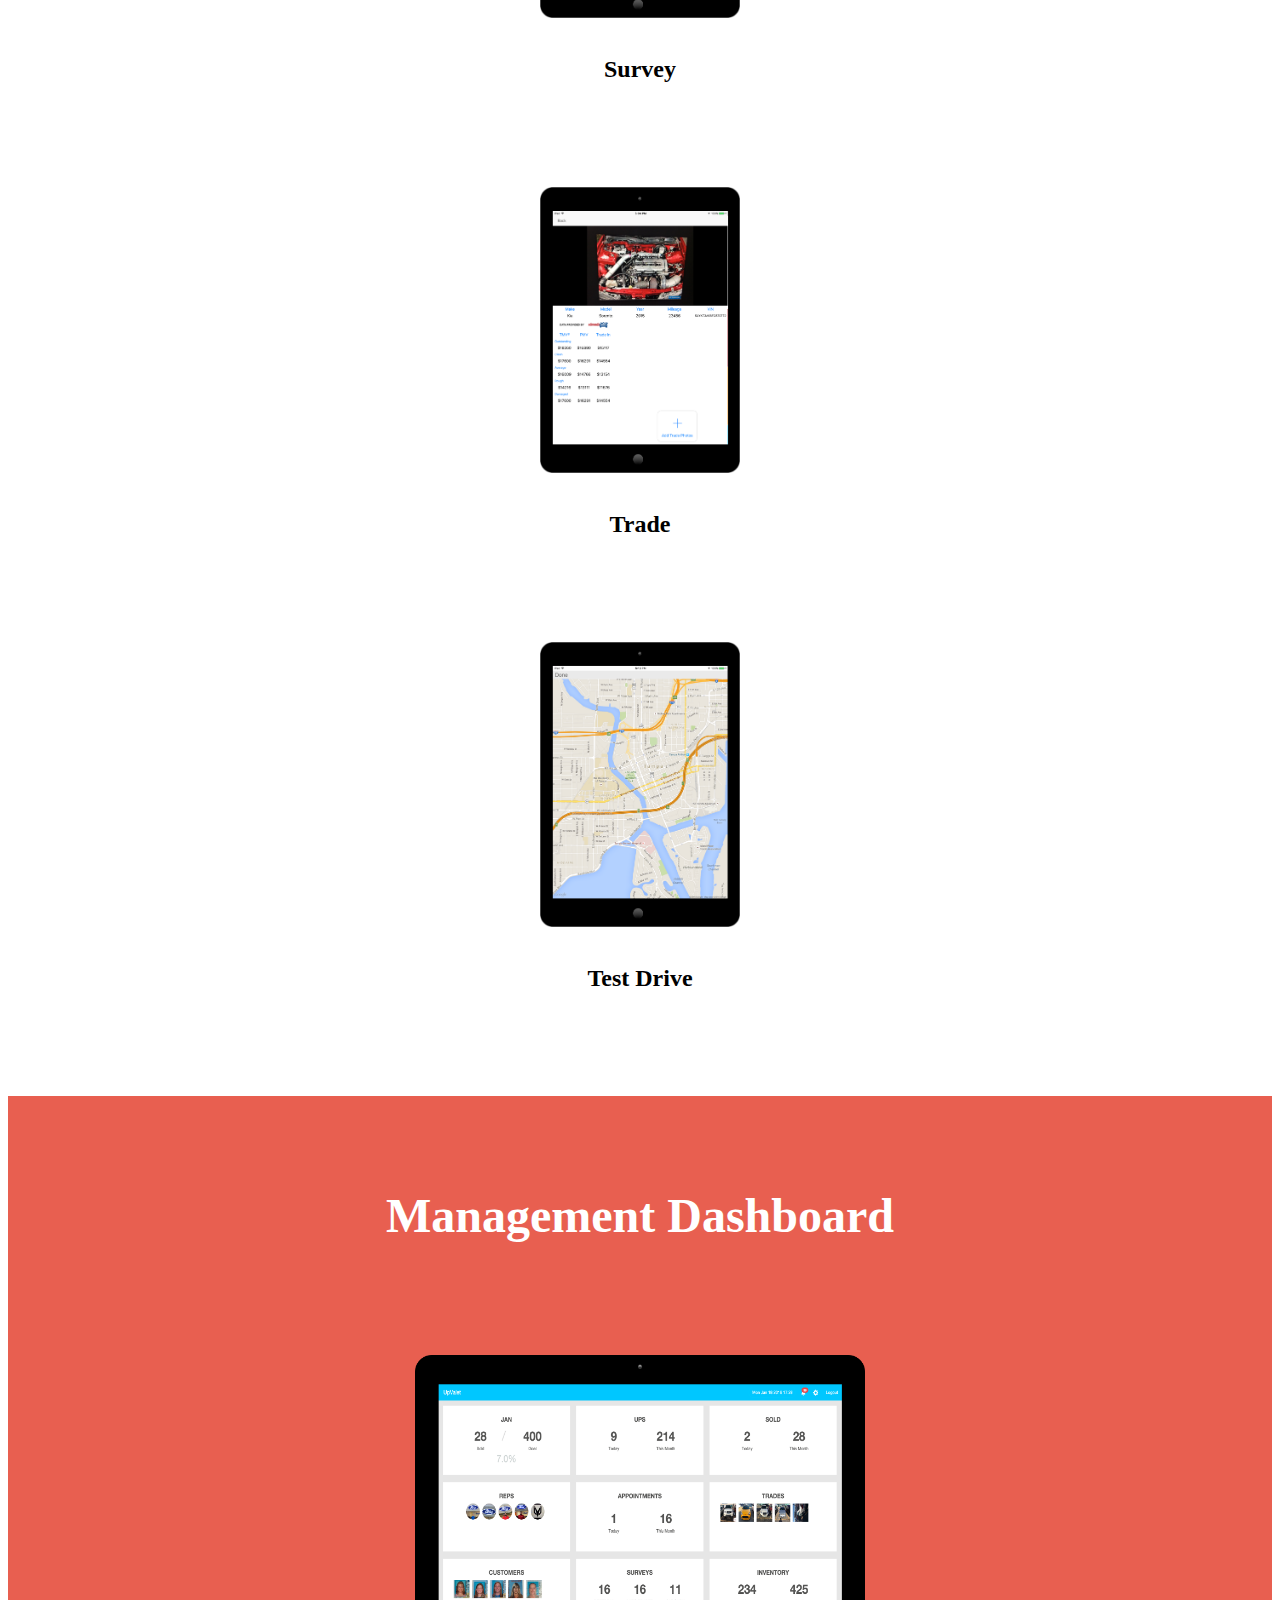
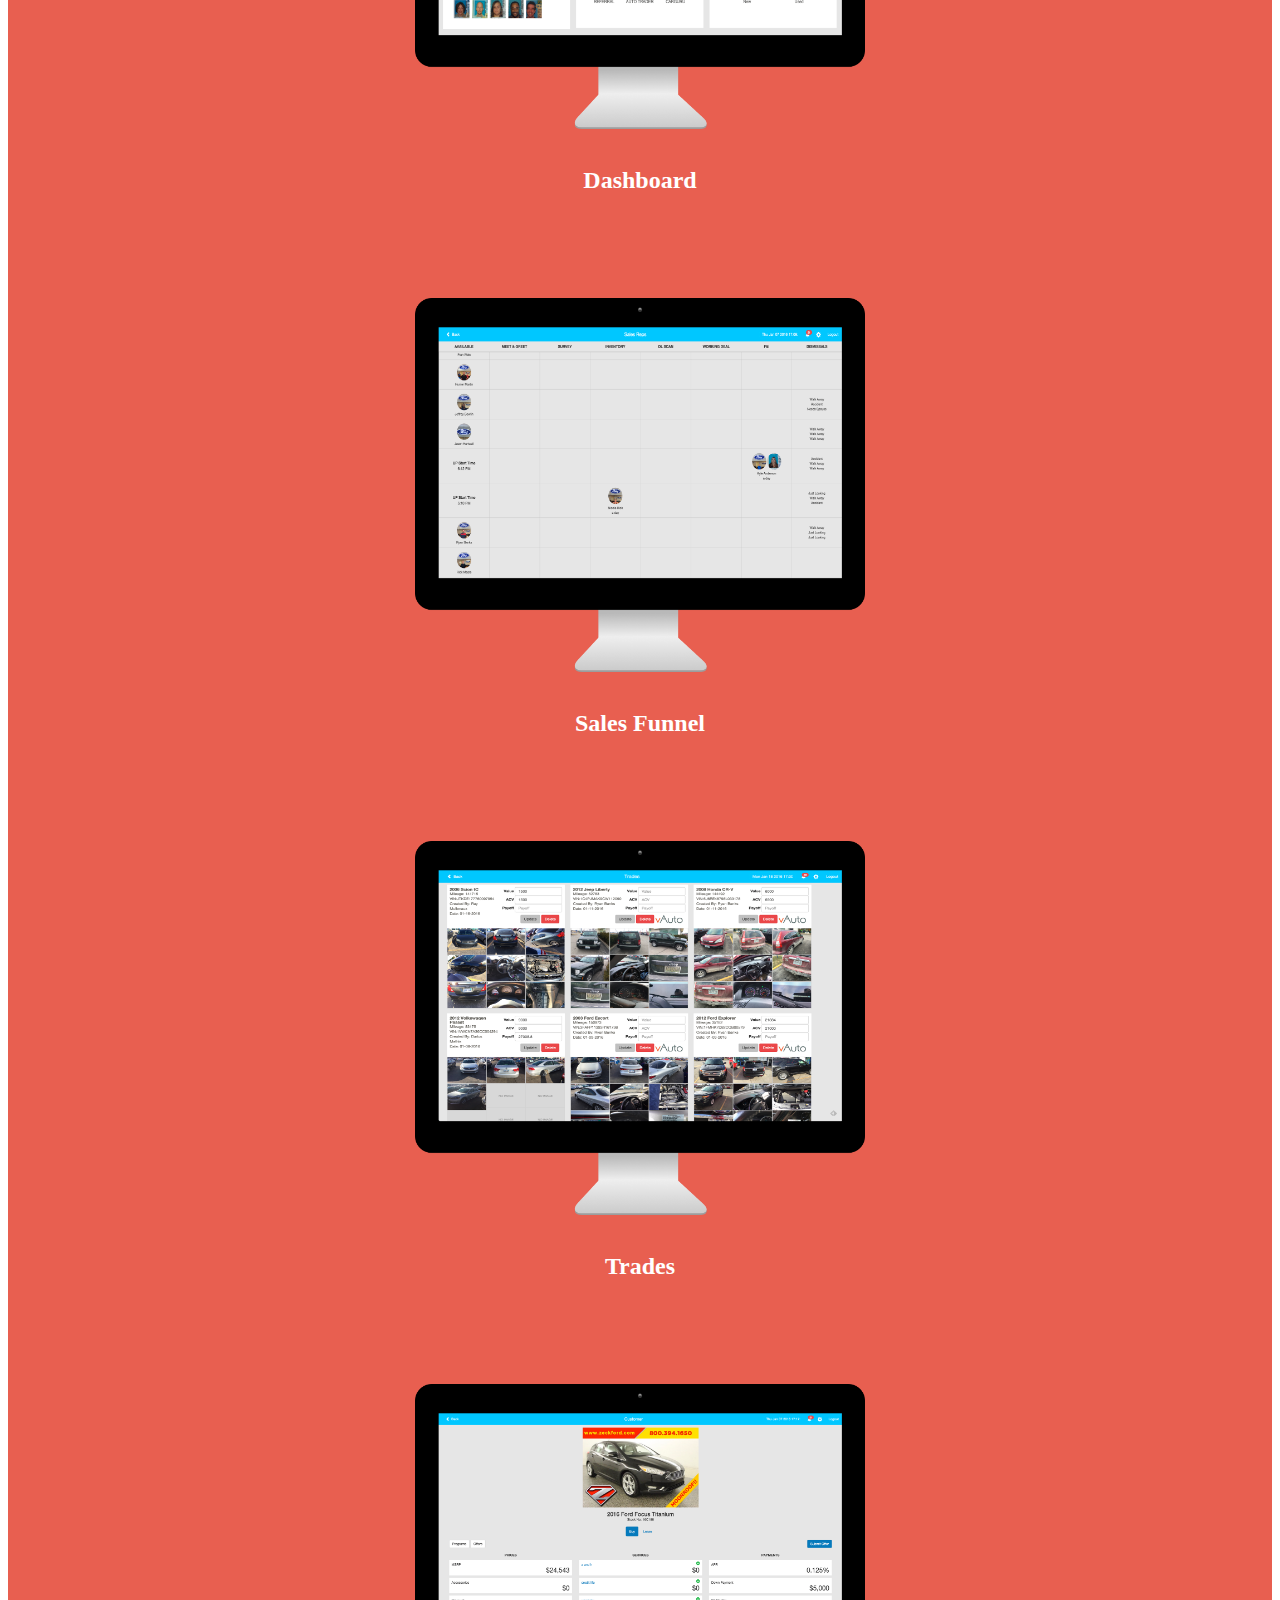
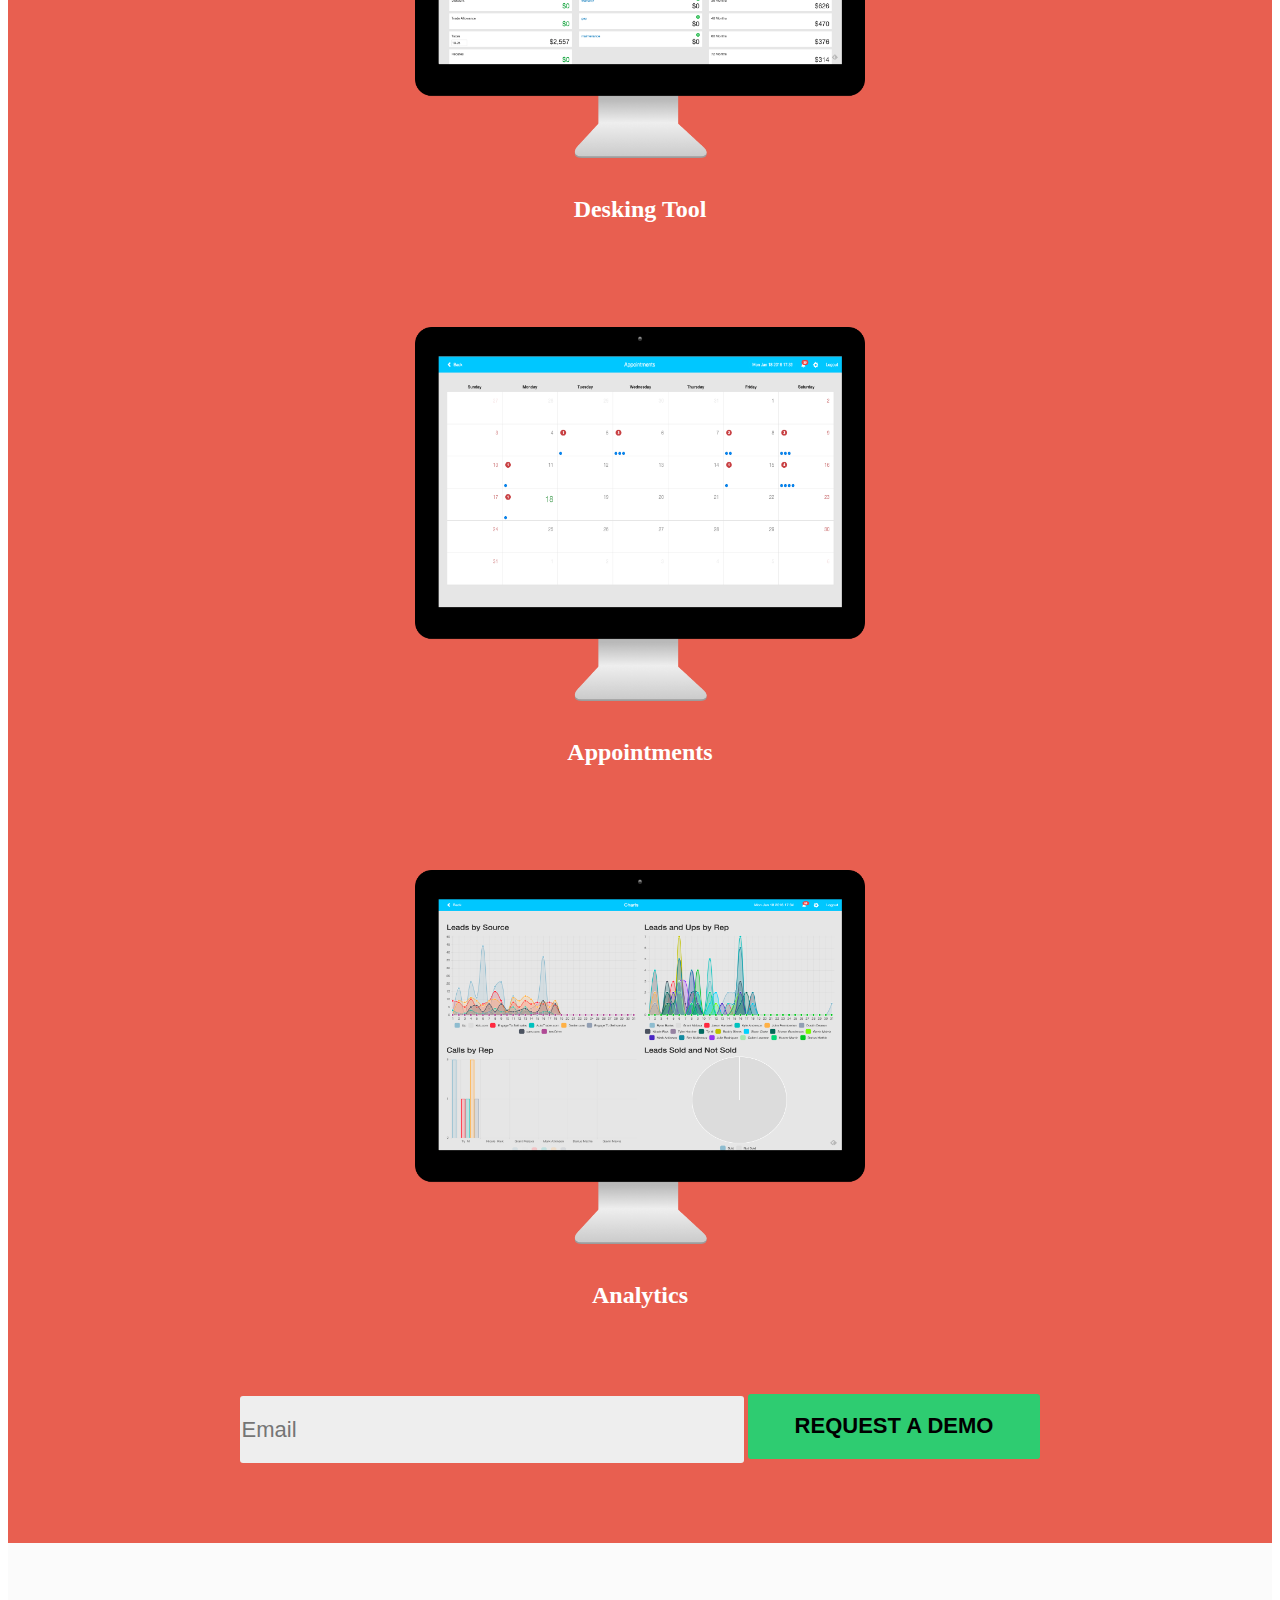
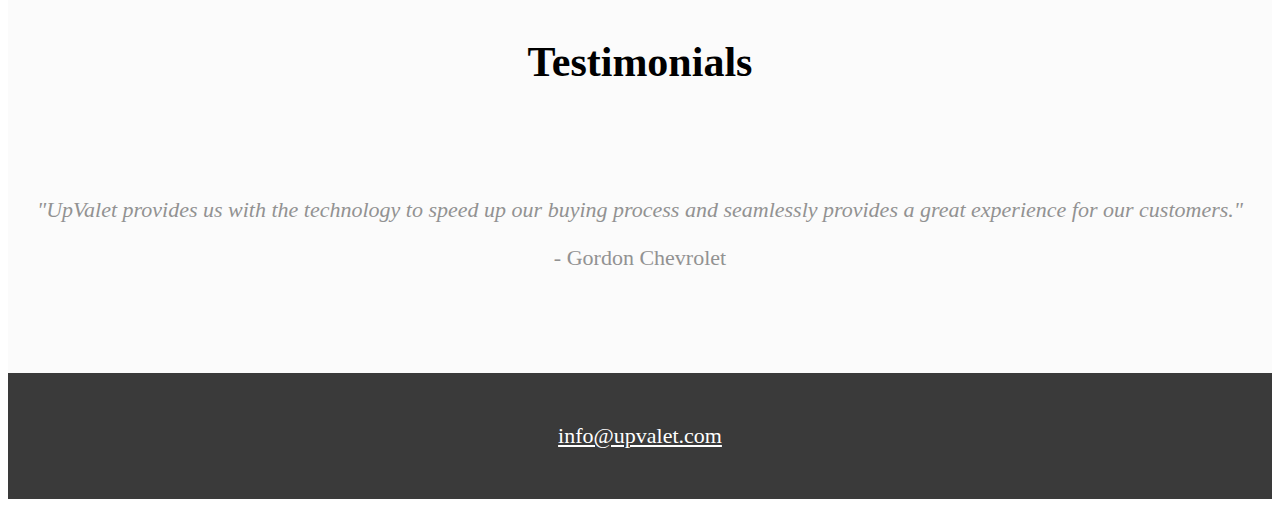
==== commit 717b7af1: "removed zeck testimonial & facebook embed" ====
--- a/index.html
+++ b/index.html
@@ -16,6 +16,9 @@
         <link href=favicon.ico rel=icon>
     </head>
     <body>
+        <!--Lead Forensics-->
+        <script type="text/javascript" src="http://www.55-trk-srv.com/js/83951.js" ></script>
+        <noscript><img src="http://www.55-trk-srv.com/83951.png" style="display:none;" /></noscript>
         <!--FB SDK -->
         <script>
           window.fbAsyncInit = function() {
@@ -172,15 +175,7 @@
                 <h2>Testimonials</h2>
                 <br>
                 <div class="row">
-                    <div class="col-lg-6">
-                        <iframe id=video-testimonial src="https://www.youtube.com/embed/QkMRUKSz26s" frameborder="0" allowfullscreen></iframe>
-                    </div>
-                    <div class="col-lg-6 text-left">
-                        <br>
-                        <br>
-                        <p><i>"UpValet is going to change the way people buy cars. It is refreshing to see a company with the vision & knowledge it takes to change an industry."</i></p>
-                        <p>- Zeck Ford</p>
-                        
+                    <div class="col-lg-12">
                         <br>
                         <br>
                         <p><i>"UpValet provides us with the technology to speed up our buying process and seamlessly provides a great experience for our customers."</i></p>
@@ -189,27 +184,17 @@
                 </div>
             </div>
         </div>
-        
-        <!-- FB Messgae Plugin -->
-        <div class="fb-messengermessageus" 
-          messenger_app_id="596925270458579" 
-          page_id="580854681959923" 
-          color="blue"
-          size="standard" ></div>
-          
-          <br>
-          <br>
-          <div class="fb-page" 
-              data-href="https://www.facebook.com/Upvalet"
-              data-width="380" 
-              data-hide-cover="false"
-              data-show-facepile="false" 
-              data-show-posts="false"></div>
 
         <footer class=uv-footer role=contentinfo>
             <div class=container>
                 <a href="mailto:info@upvalet.com">info@upvalet.com</a>
             </div>
+            <!-- FB Messgae Plugin -->
+            <div class="fb-messengermessageus" 
+              messenger_app_id="596925270458579" 
+              page_id="580854681959923" 
+              color="blue"
+              size="standard" ></div>
         </footer>
         <script>
           (function(i,s,o,g,r,a,m){i['GoogleAnalyticsObject']=r;i[r]=i[r]||function(){
@@ -222,5 +207,24 @@
 
         </script>
         <script> (function(n,i,_n,j,a){ n.addEventListener("DOMContentLoaded", function() { i['liveninja'] = ["https://preview.liveninja.com/w/upvalet?frame=true"]; var _n = n.createElement('script'); var j = n.getElementsByTagName('script')[0]; _n.async = 1; _n.src='https://preview.liveninja.com/w/assets/widget.js'; j.parentNode.insertBefore(_n, j); })})(document, window); </script>
+        <script type="text/javascript">
+            adroll_adv_id = "I4KXNTORJBHZPGDDT2D2GG";
+            adroll_pix_id = "YRWUJ3SD4NHF7OFLSBB4TP";
+            (function () {
+                var _onload = function(){
+                    if (document.readyState && !/loaded|complete/.test(document.readyState)){setTimeout(_onload, 10);return}
+                    if (!window.__adroll_loaded){__adroll_loaded=true;setTimeout(_onload, 50);return}
+                    var scr = document.createElement("script");
+                    var host = (("https:" == document.location.protocol) ? "https://s.adroll.com" : "http://a.adroll.com");
+                    scr.setAttribute('async', 'true');
+                    scr.type = "text/javascript";
+                    scr.src = host + "/j/roundtrip.js";
+                    ((document.getElementsByTagName('head') || [null])[0] ||
+                        document.getElementsByTagName('script')[0].parentNode).appendChild(scr);
+                };
+                if (window.addEventListener) {window.addEventListener('load', _onload, false);}
+                else {window.attachEvent('onload', _onload)}
+            }());
+        </script>
     </body>
 </html>
